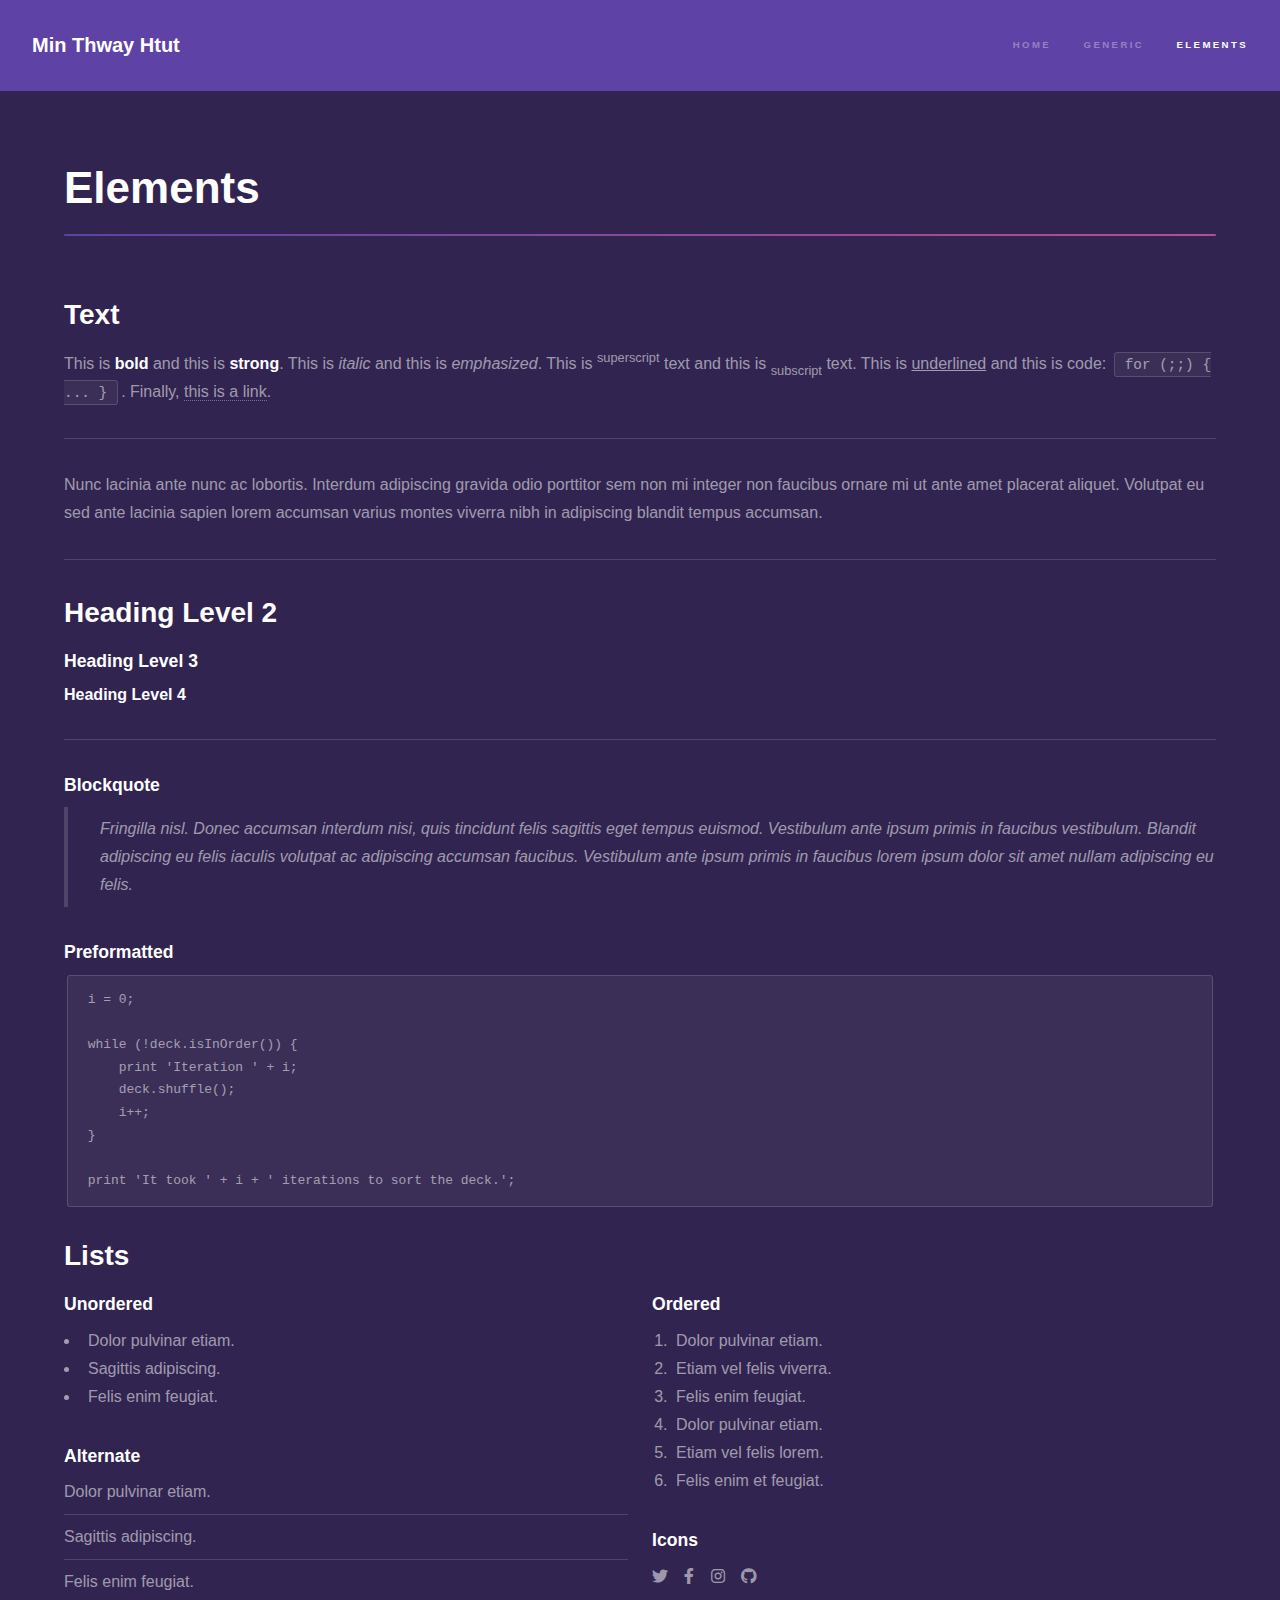
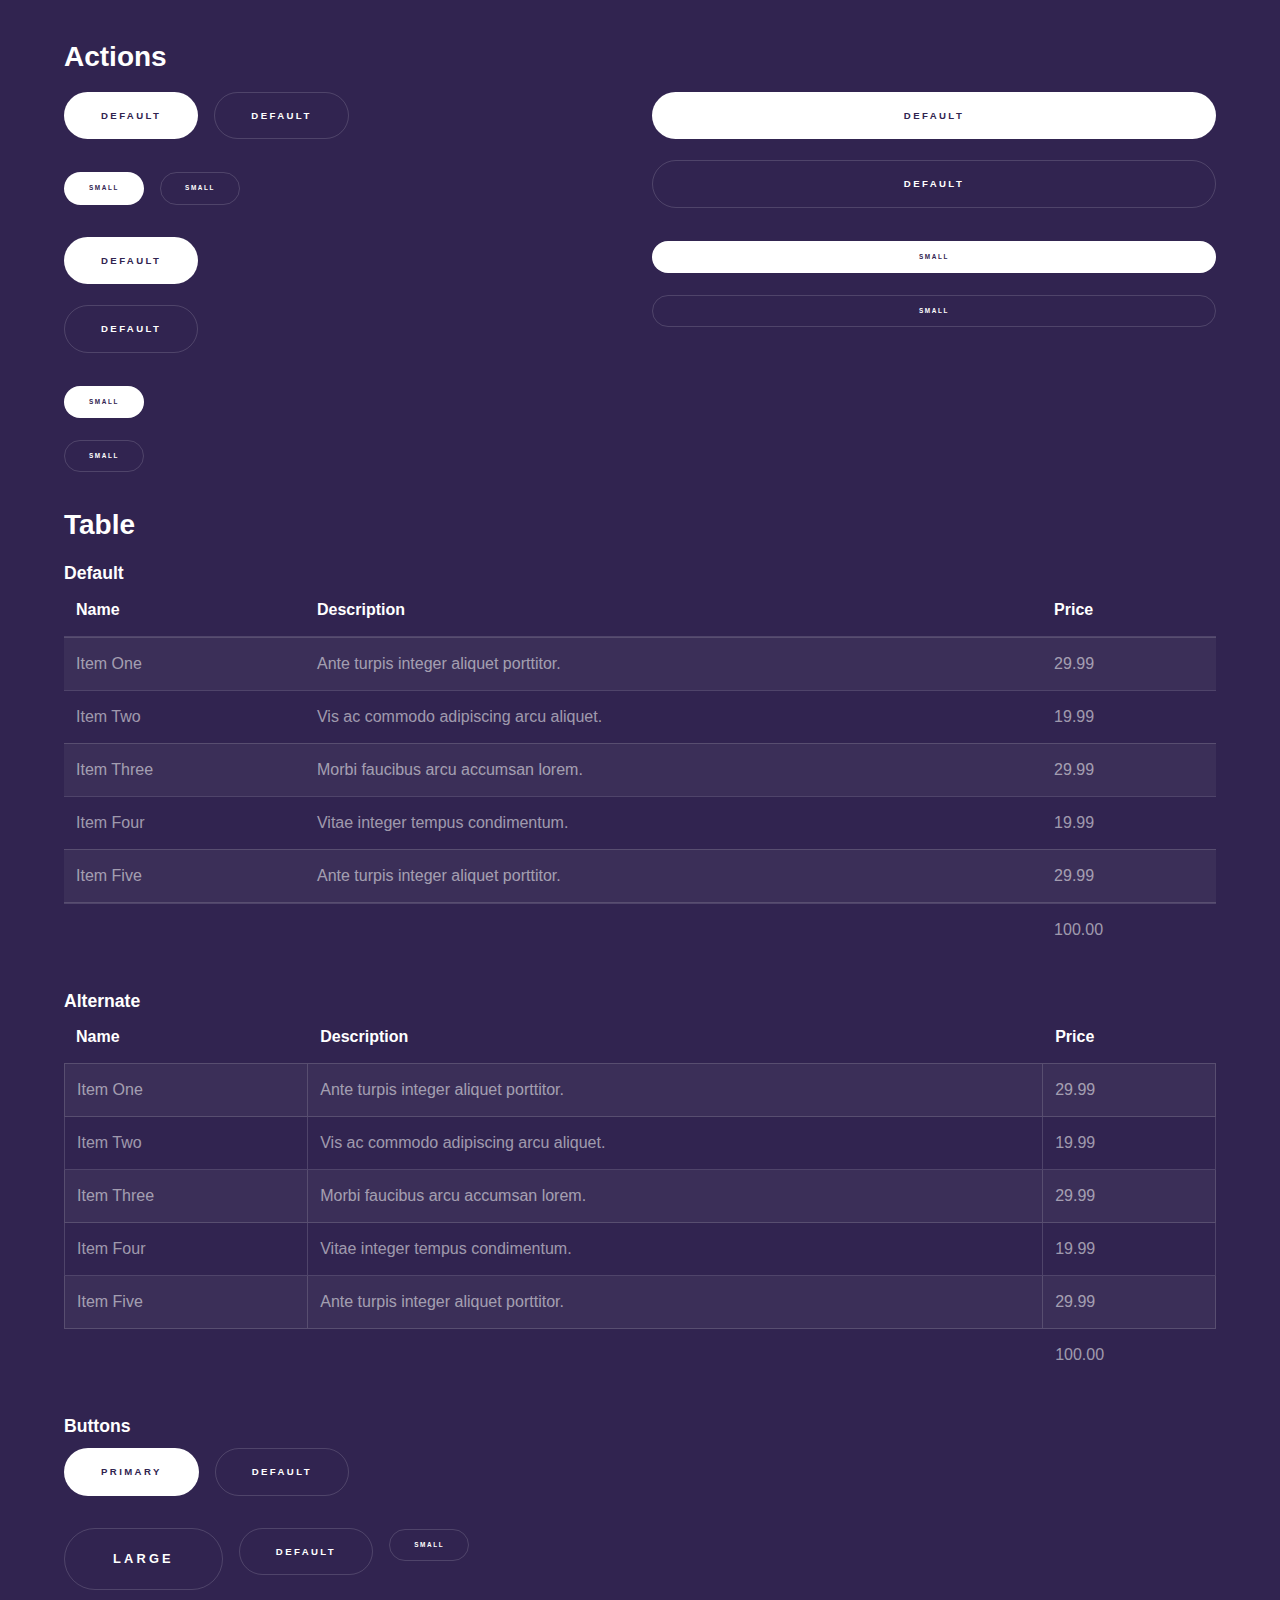
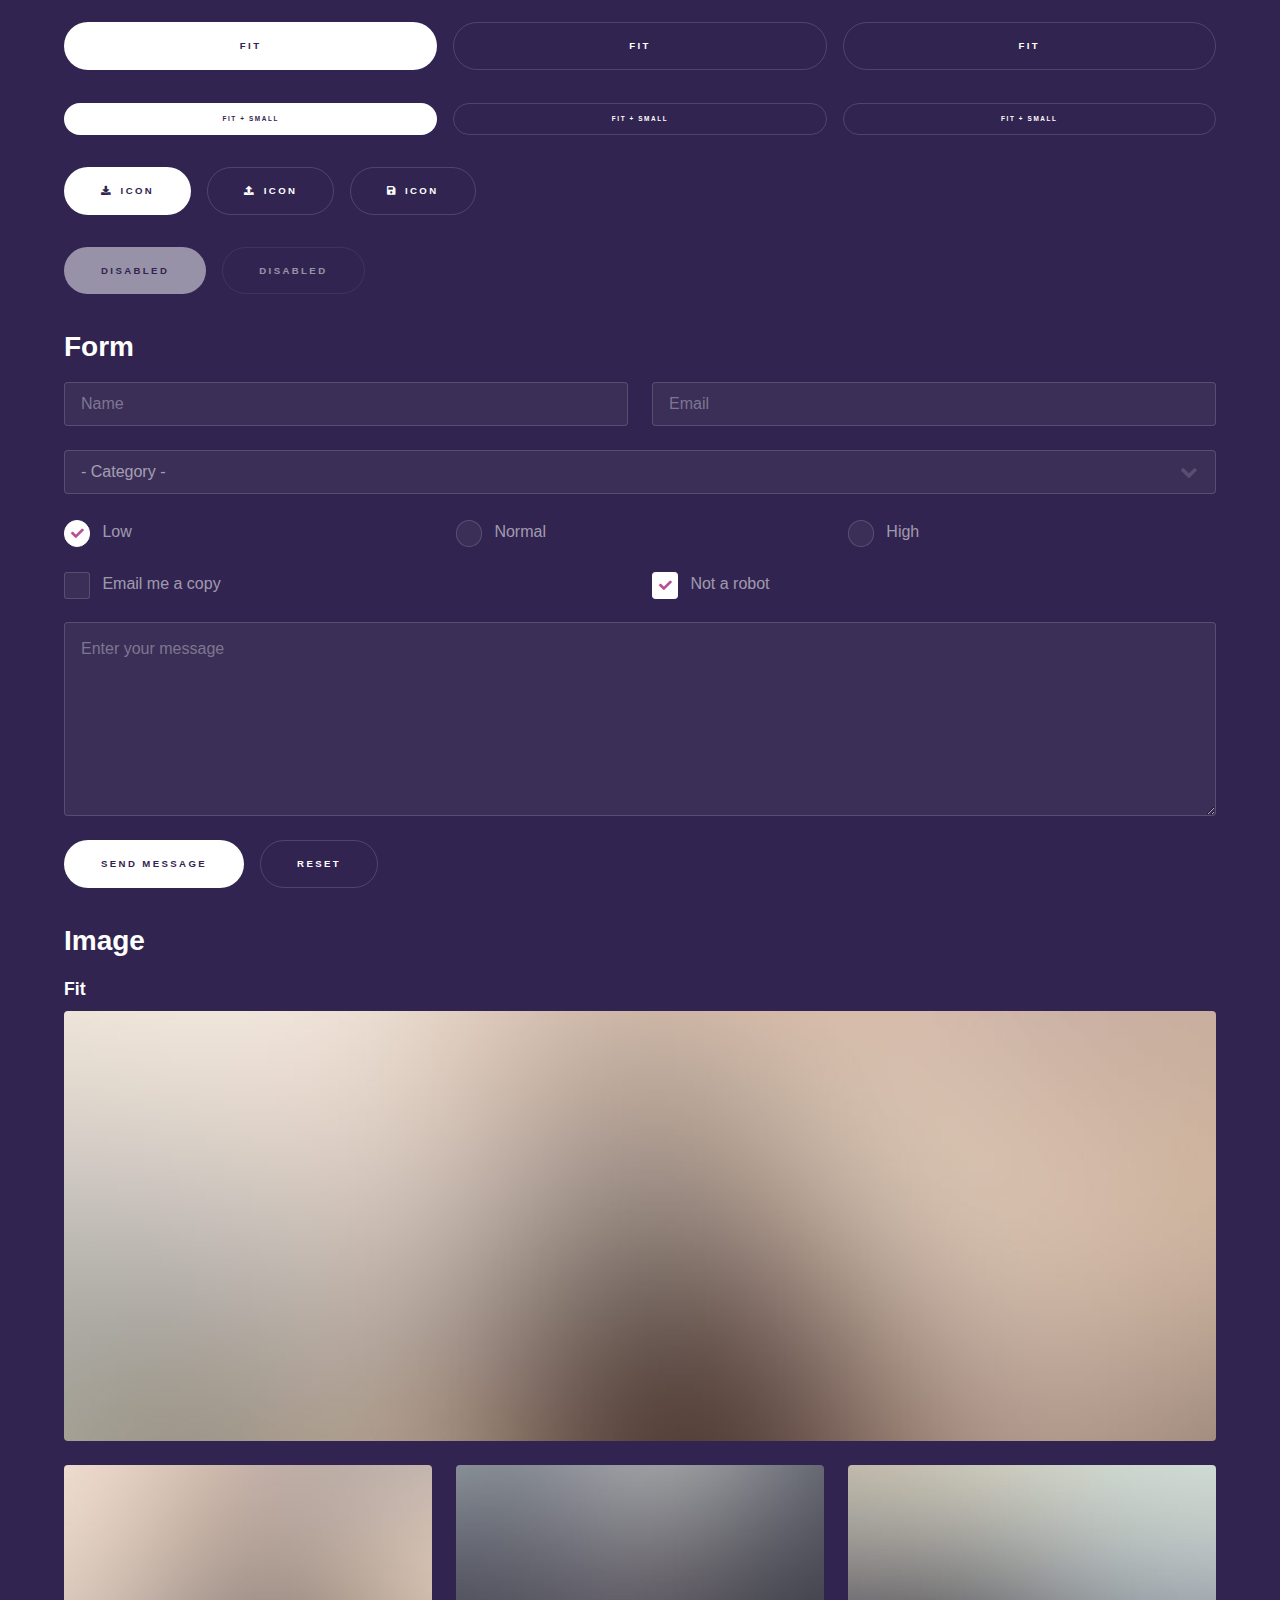
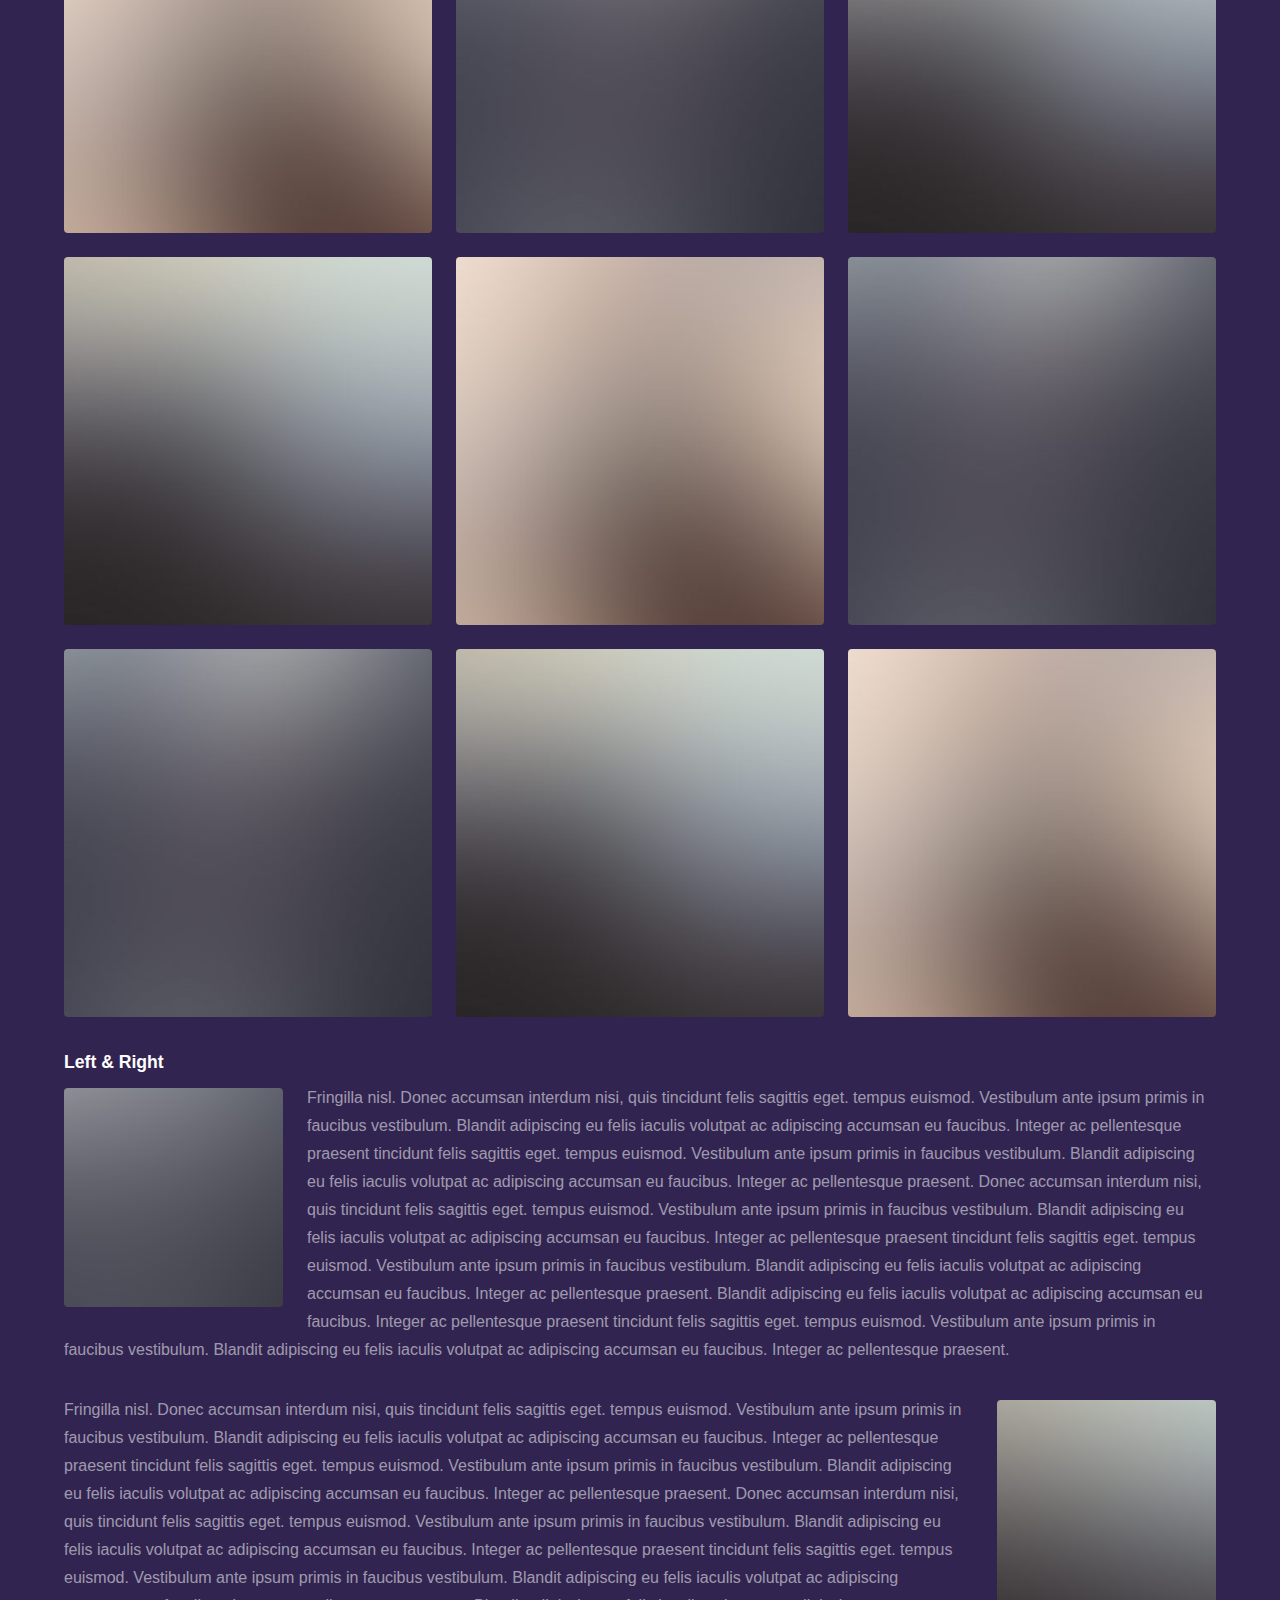
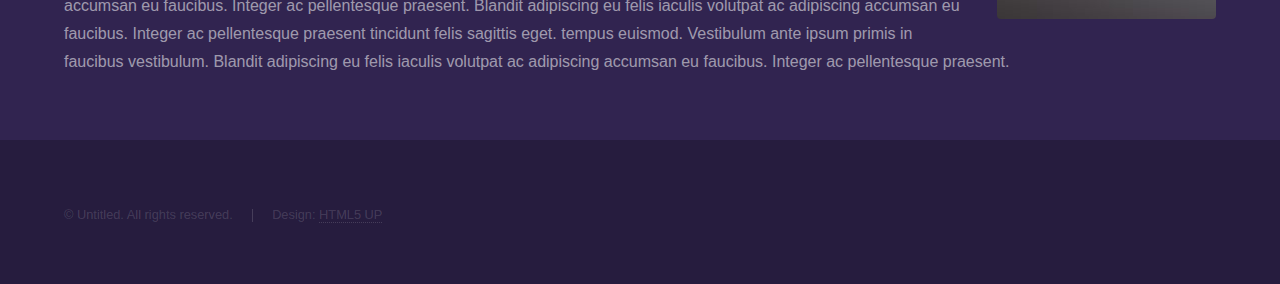
==== elements.html @ 4bce84bf "This is my first relase for my final project." ====
<!DOCTYPE HTML>
<!--
	Hyperspace by HTML5 UP
	html5up.net | @ajlkn
	Free for personal and commercial use under the CCA 3.0 license (html5up.net/license)
-->
<html>
	<head>
		<title>Elements - Hyperspace by HTML5 UP</title>
		<meta charset="utf-8" />
		<meta name="viewport" content="width=device-width, initial-scale=1, user-scalable=no" />
		<link rel="stylesheet" href="assets/css/main.css" />
		<noscript><link rel="stylesheet" href="assets/css/noscript.css" /></noscript>
	</head>
	<body class="is-preload">

		<!-- Header -->
			<header id="header">
				<a href="index.html" class="title">Min Thway Htut</a>
				<nav>
					<ul>
						<li><a href="index.html">Home</a></li>
						<li><a href="generic.html">Generic</a></li>
						<li><a href="elements.html"  class="active">Elements</a></li>
					</ul>
				</nav>
			</header>

		<!-- Wrapper -->
			<div id="wrapper">

				<!-- Main -->
					<section id="main" class="wrapper">
						<div class="inner">
							<h1 class="major">Elements</h1>

							<!-- Text -->
								<section>
									<h2>Text</h2>
									<p>This is <b>bold</b> and this is <strong>strong</strong>. This is <i>italic</i> and this is <em>emphasized</em>.
									This is <sup>superscript</sup> text and this is <sub>subscript</sub> text.
									This is <u>underlined</u> and this is code: <code>for (;;) { ... }</code>. Finally, <a href="#">this is a link</a>.</p>
									<hr />
									<p>Nunc lacinia ante nunc ac lobortis. Interdum adipiscing gravida odio porttitor sem non mi integer non faucibus ornare mi ut ante amet placerat aliquet. Volutpat eu sed ante lacinia sapien lorem accumsan varius montes viverra nibh in adipiscing blandit tempus accumsan.</p>
									<hr />
									<h2>Heading Level 2</h2>
									<h3>Heading Level 3</h3>
									<h4>Heading Level 4</h4>
									<hr />
									<h3>Blockquote</h3>
									<blockquote>Fringilla nisl. Donec accumsan interdum nisi, quis tincidunt felis sagittis eget tempus euismod. Vestibulum ante ipsum primis in faucibus vestibulum. Blandit adipiscing eu felis iaculis volutpat ac adipiscing accumsan faucibus. Vestibulum ante ipsum primis in faucibus lorem ipsum dolor sit amet nullam adipiscing eu felis.</blockquote>
									<h3>Preformatted</h3>
									<pre><code>i = 0;

while (!deck.isInOrder()) {
    print 'Iteration ' + i;
    deck.shuffle();
    i++;
}

print 'It took ' + i + ' iterations to sort the deck.';</code></pre>
								</section>

							<!-- Lists -->
								<section>
									<h2>Lists</h2>
									<div class="row">
										<div class="col-6 col-12-medium">
											<h3>Unordered</h3>
											<ul>
												<li>Dolor pulvinar etiam.</li>
												<li>Sagittis adipiscing.</li>
												<li>Felis enim feugiat.</li>
											</ul>
											<h3>Alternate</h3>
											<ul class="alt">
												<li>Dolor pulvinar etiam.</li>
												<li>Sagittis adipiscing.</li>
												<li>Felis enim feugiat.</li>
											</ul>
										</div>
										<div class="col-6 col-12-medium">
											<h3>Ordered</h3>
											<ol>
												<li>Dolor pulvinar etiam.</li>
												<li>Etiam vel felis viverra.</li>
												<li>Felis enim feugiat.</li>
												<li>Dolor pulvinar etiam.</li>
												<li>Etiam vel felis lorem.</li>
												<li>Felis enim et feugiat.</li>
											</ol>
											<h3>Icons</h3>
											<ul class="icons">
												<li><a href="#" class="icon brands fa-twitter"><span class="label">Twitter</span></a></li>
												<li><a href="#" class="icon brands fa-facebook-f"><span class="label">Facebook</span></a></li>
												<li><a href="#" class="icon brands fa-instagram"><span class="label">Instagram</span></a></li>
												<li><a href="#" class="icon brands fa-github"><span class="label">Github</span></a></li>
											</ul>
										</div>
									</div>
									<h2>Actions</h2>
									<div class="row">
										<div class="col-6 col-12-medium">
											<ul class="actions">
												<li><a href="#" class="button primary">Default</a></li>
												<li><a href="#" class="button">Default</a></li>
											</ul>
											<ul class="actions small">
												<li><a href="#" class="button primary small">Small</a></li>
												<li><a href="#" class="button small">Small</a></li>
											</ul>
											<ul class="actions stacked">
												<li><a href="#" class="button primary">Default</a></li>
												<li><a href="#" class="button">Default</a></li>
											</ul>
											<ul class="actions stacked">
												<li><a href="#" class="button primary small">Small</a></li>
												<li><a href="#" class="button small">Small</a></li>
											</ul>
										</div>
										<div class="col-6 col-12-medium">
											<ul class="actions stacked">
												<li><a href="#" class="button primary fit">Default</a></li>
												<li><a href="#" class="button fit">Default</a></li>
											</ul>
											<ul class="actions stacked">
												<li><a href="#" class="button primary small fit">Small</a></li>
												<li><a href="#" class="button small fit">Small</a></li>
											</ul>
										</div>
									</div>
								</section>

							<!-- Table -->
								<section>
									<h2>Table</h2>
									<h3>Default</h3>
									<div class="table-wrapper">
										<table>
											<thead>
												<tr>
													<th>Name</th>
													<th>Description</th>
													<th>Price</th>
												</tr>
											</thead>
											<tbody>
												<tr>
													<td>Item One</td>
													<td>Ante turpis integer aliquet porttitor.</td>
													<td>29.99</td>
												</tr>
												<tr>
													<td>Item Two</td>
													<td>Vis ac commodo adipiscing arcu aliquet.</td>
													<td>19.99</td>
												</tr>
												<tr>
													<td>Item Three</td>
													<td> Morbi faucibus arcu accumsan lorem.</td>
													<td>29.99</td>
												</tr>
												<tr>
													<td>Item Four</td>
													<td>Vitae integer tempus condimentum.</td>
													<td>19.99</td>
												</tr>
												<tr>
													<td>Item Five</td>
													<td>Ante turpis integer aliquet porttitor.</td>
													<td>29.99</td>
												</tr>
											</tbody>
											<tfoot>
												<tr>
													<td colspan="2"></td>
													<td>100.00</td>
												</tr>
											</tfoot>
										</table>
									</div>

									<h3>Alternate</h3>
									<div class="table-wrapper">
										<table class="alt">
											<thead>
												<tr>
													<th>Name</th>
													<th>Description</th>
													<th>Price</th>
												</tr>
											</thead>
											<tbody>
												<tr>
													<td>Item One</td>
													<td>Ante turpis integer aliquet porttitor.</td>
													<td>29.99</td>
												</tr>
												<tr>
													<td>Item Two</td>
													<td>Vis ac commodo adipiscing arcu aliquet.</td>
													<td>19.99</td>
												</tr>
												<tr>
													<td>Item Three</td>
													<td> Morbi faucibus arcu accumsan lorem.</td>
													<td>29.99</td>
												</tr>
												<tr>
													<td>Item Four</td>
													<td>Vitae integer tempus condimentum.</td>
													<td>19.99</td>
												</tr>
												<tr>
													<td>Item Five</td>
													<td>Ante turpis integer aliquet porttitor.</td>
													<td>29.99</td>
												</tr>
											</tbody>
											<tfoot>
												<tr>
													<td colspan="2"></td>
													<td>100.00</td>
												</tr>
											</tfoot>
										</table>
									</div>
								</section>

							<!-- Buttons -->
								<section>
									<h3>Buttons</h3>
									<ul class="actions">
										<li><a href="#" class="button primary">Primary</a></li>
										<li><a href="#" class="button">Default</a></li>
									</ul>
									<ul class="actions">
										<li><a href="#" class="button large">Large</a></li>
										<li><a href="#" class="button">Default</a></li>
										<li><a href="#" class="button small">Small</a></li>
									</ul>
									<ul class="actions fit">
										<li><a href="#" class="button primary fit">Fit</a></li>
										<li><a href="#" class="button fit">Fit</a></li>
										<li><a href="#" class="button fit">Fit</a></li>
									</ul>
									<ul class="actions fit small">
										<li><a href="#" class="button primary fit small">Fit + Small</a></li>
										<li><a href="#" class="button fit small">Fit + Small</a></li>
										<li><a href="#" class="button fit small">Fit + Small</a></li>
									</ul>
									<ul class="actions">
										<li><a href="#" class="button primary icon solid fa-download">Icon</a></li>
										<li><a href="#" class="button icon solid fa-upload">Icon</a></li>
										<li><a href="#" class="button icon solid fa-save">Icon</a></li>
									</ul>
									<ul class="actions">
										<li><span class="button primary disabled">Disabled</span></li>
										<li><span class="button disabled">Disabled</span></li>
									</ul>
								</section>

							<!-- Form -->
								<section>
									<h2>Form</h2>
									<form method="post" action="#">
										<div class="row gtr-uniform">
											<div class="col-6 col-12-xsmall">
												<input type="text" name="demo-name" id="demo-name" value="" placeholder="Name" />
											</div>
											<div class="col-6 col-12-xsmall">
												<input type="email" name="demo-email" id="demo-email" value="" placeholder="Email" />
											</div>
											<div class="col-12">
												<select name="demo-category" id="demo-category">
													<option value="">- Category -</option>
													<option value="1">Manufacturing</option>
													<option value="1">Shipping</option>
													<option value="1">Administration</option>
													<option value="1">Human Resources</option>
												</select>
											</div>
											<div class="col-4 col-12-small">
												<input type="radio" id="demo-priority-low" name="demo-priority" checked>
												<label for="demo-priority-low">Low</label>
											</div>
											<div class="col-4 col-12-small">
												<input type="radio" id="demo-priority-normal" name="demo-priority">
												<label for="demo-priority-normal">Normal</label>
											</div>
											<div class="col-4 col-12-small">
												<input type="radio" id="demo-priority-high" name="demo-priority">
												<label for="demo-priority-high">High</label>
											</div>
											<div class="col-6 col-12-small">
												<input type="checkbox" id="demo-copy" name="demo-copy">
												<label for="demo-copy">Email me a copy</label>
											</div>
											<div class="col-6 col-12-small">
												<input type="checkbox" id="demo-human" name="demo-human" checked>
												<label for="demo-human">Not a robot</label>
											</div>
											<div class="col-12">
												<textarea name="demo-message" id="demo-message" placeholder="Enter your message" rows="6"></textarea>
											</div>
											<div class="col-12">
												<ul class="actions">
													<li><input type="submit" value="Send Message" class="primary" /></li>
													<li><input type="reset" value="Reset" /></li>
												</ul>
											</div>
										</div>
									</form>
								</section>

							<!-- Image -->
								<section>
									<h2>Image</h2>
									<h3>Fit</h3>
									<div class="box alt">
										<div class="row gtr-uniform">
											<div class="col-12"><span class="image fit"><img src="images/pic04.jpg" alt="" /></span></div>
											<div class="col-4"><span class="image fit"><img src="images/pic01.jpg" alt="" /></span></div>
											<div class="col-4"><span class="image fit"><img src="images/pic02.jpg" alt="" /></span></div>
											<div class="col-4"><span class="image fit"><img src="images/pic03.jpg" alt="" /></span></div>
											<div class="col-4"><span class="image fit"><img src="images/pic03.jpg" alt="" /></span></div>
											<div class="col-4"><span class="image fit"><img src="images/pic01.jpg" alt="" /></span></div>
											<div class="col-4"><span class="image fit"><img src="images/pic02.jpg" alt="" /></span></div>
											<div class="col-4"><span class="image fit"><img src="images/pic02.jpg" alt="" /></span></div>
											<div class="col-4"><span class="image fit"><img src="images/pic03.jpg" alt="" /></span></div>
											<div class="col-4"><span class="image fit"><img src="images/pic01.jpg" alt="" /></span></div>
										</div>
									</div>
									<h3>Left &amp; Right</h3>
									<p><span class="image left"><img src="images/pic05.jpg" alt="" /></span>Fringilla nisl. Donec accumsan interdum nisi, quis tincidunt felis sagittis eget. tempus euismod. Vestibulum ante ipsum primis in faucibus vestibulum. Blandit adipiscing eu felis iaculis volutpat ac adipiscing accumsan eu faucibus. Integer ac pellentesque praesent tincidunt felis sagittis eget. tempus euismod. Vestibulum ante ipsum primis in faucibus vestibulum. Blandit adipiscing eu felis iaculis volutpat ac adipiscing accumsan eu faucibus. Integer ac pellentesque praesent. Donec accumsan interdum nisi, quis tincidunt felis sagittis eget. tempus euismod. Vestibulum ante ipsum primis in faucibus vestibulum. Blandit adipiscing eu felis iaculis volutpat ac adipiscing accumsan eu faucibus. Integer ac pellentesque praesent tincidunt felis sagittis eget. tempus euismod. Vestibulum ante ipsum primis in faucibus vestibulum. Blandit adipiscing eu felis iaculis volutpat ac adipiscing accumsan eu faucibus. Integer ac pellentesque praesent. Blandit adipiscing eu felis iaculis volutpat ac adipiscing accumsan eu faucibus. Integer ac pellentesque praesent tincidunt felis sagittis eget. tempus euismod. Vestibulum ante ipsum primis in faucibus vestibulum. Blandit adipiscing eu felis iaculis volutpat ac adipiscing accumsan eu faucibus. Integer ac pellentesque praesent.</p>
									<p><span class="image right"><img src="images/pic06.jpg" alt="" /></span>Fringilla nisl. Donec accumsan interdum nisi, quis tincidunt felis sagittis eget. tempus euismod. Vestibulum ante ipsum primis in faucibus vestibulum. Blandit adipiscing eu felis iaculis volutpat ac adipiscing accumsan eu faucibus. Integer ac pellentesque praesent tincidunt felis sagittis eget. tempus euismod. Vestibulum ante ipsum primis in faucibus vestibulum. Blandit adipiscing eu felis iaculis volutpat ac adipiscing accumsan eu faucibus. Integer ac pellentesque praesent. Donec accumsan interdum nisi, quis tincidunt felis sagittis eget. tempus euismod. Vestibulum ante ipsum primis in faucibus vestibulum. Blandit adipiscing eu felis iaculis volutpat ac adipiscing accumsan eu faucibus. Integer ac pellentesque praesent tincidunt felis sagittis eget. tempus euismod. Vestibulum ante ipsum primis in faucibus vestibulum. Blandit adipiscing eu felis iaculis volutpat ac adipiscing accumsan eu faucibus. Integer ac pellentesque praesent. Blandit adipiscing eu felis iaculis volutpat ac adipiscing accumsan eu faucibus. Integer ac pellentesque praesent tincidunt felis sagittis eget. tempus euismod. Vestibulum ante ipsum primis in faucibus vestibulum. Blandit adipiscing eu felis iaculis volutpat ac adipiscing accumsan eu faucibus. Integer ac pellentesque praesent.</p>
								</section>

						</div>
					</section>

			</div>

		<!-- Footer -->
			<footer id="footer" class="wrapper alt">
				<div class="inner">
					<ul class="menu">
						<li>&copy; Untitled. All rights reserved.</li><li>Design: <a href="http://html5up.net">HTML5 UP</a></li>
					</ul>
				</div>
			</footer>

		<!-- Scripts -->
			<script src="assets/js/jquery.min.js"></script>
			<script src="assets/js/jquery.scrollex.min.js"></script>
			<script src="assets/js/jquery.scrolly.min.js"></script>
			<script src="assets/js/browser.min.js"></script>
			<script src="assets/js/breakpoints.min.js"></script>
			<script src="assets/js/util.js"></script>
			<script src="assets/js/main.js"></script>

	</body>
</html>
---- assets/css/main.css ----
@import url(fontawesome-all.min.css);

/*
	Hyperspace by HTML5 UP
	html5up.net | @ajlkn
	Free for personal and commercial use under the CCA 3.0 license (html5up.net/license)
*/

html, body, div, span, applet, object,
iframe, h1, h2, h3, h4, h5, h6, p, blockquote,
pre, a, abbr, acronym, address, big, cite,
code, del, dfn, em, img, ins, kbd, q, s, samp,
small, strike, strong, sub, sup, tt, var, b,
u, i, center, dl, dt, dd, ol, ul, li, fieldset,
form, label, legend, table, caption, tbody,
tfoot, thead, tr, th, td, article, aside,
canvas, details, embed, figure, figcaption,
footer, header, hgroup, menu, nav, output, ruby,
section, summary, time, mark, audio, video {
	margin: 0;
	padding: 0;
	border: 0;
	font-size: 100%;
	font: inherit;
	vertical-align: baseline;}

article, aside, details, figcaption, figure,
footer, header, hgroup, menu, nav, section {
	display: block;}

body {
	line-height: 1;
}

ol, ul {
	list-style: none;
}

blockquote, q {
	quotes: none;
}

	blockquote:before, blockquote:after, q:before, q:after {
		content: '';
		content: none;
	}

table {
	border-collapse: collapse;
	border-spacing: 0;
}

body {
	-webkit-text-size-adjust: none;
}

mark {
	background-color: transparent;
	color: inherit;
}

input::-moz-focus-inner {
	border: 0;
	padding: 0;
}

input, select, textarea {
	-moz-appearance: none;
	-webkit-appearance: none;
	-ms-appearance: none;
	appearance: none;
}

/* Basic */

	@-ms-viewport {
		width: device-width;
	}

	body {
		-ms-overflow-style: scrollbar;
	}

	@media screen and (max-width: 480px) {

		html, body {
			min-width: 320px;
		}

	}

	html {
		box-sizing: border-box;
	}

	*, *:before, *:after {
		box-sizing: inherit;
	}

	body {
		background: #312450;
	}

		body.is-preload *, body.is-preload *:before, body.is-preload *:after {
			-moz-animation: none !important;
			-webkit-animation: none !important;
			-ms-animation: none !important;
			animation: none !important;
			-moz-transition: none !important;
			-webkit-transition: none !important;
			-ms-transition: none !important;
			transition: none !important;
		}

/* Type */

	body, input, select, textarea {
		color: rgba(255, 255, 255, 0.55);
		font-family: Arial, Helvetica, sans-serif;
		font-size: 16.5pt;
		font-weight: normal;
		line-height: 1.75;
	}

		@media screen and (max-width: 1680px) {

			body, input, select, textarea {
				font-size: 13pt;
			}

		}

		@media screen and (max-width: 1280px) {

			body, input, select, textarea {
				font-size: 12pt;
			}

		}

		@media screen and (max-width: 360px) {

			body, input, select, textarea {
				font-size: 11pt;
			}

		}

	a {
		-moz-transition: color 0.2s ease, border-bottom-color 0.2s ease;
		-webkit-transition: color 0.2s ease, border-bottom-color 0.2s ease;
		-ms-transition: color 0.2s ease, border-bottom-color 0.2s ease;
		transition: color 0.2s ease, border-bottom-color 0.2s ease;
		border-bottom: dotted 1px rgba(255, 255, 255, 0.35);
		color: inherit;
		text-decoration: none;
	}

		a:hover {
			border-bottom-color: transparent;
			color: #ffffff;
		}

	strong, b {
		color: #ffffff;
		font-weight: bold;
	}

	em, i {
		font-style: italic;
	}

	p {
		margin: 0 0 2em 0;
	}

	h1, h2, h3, h4, h5, h6 {
		color: #ffffff;
		font-weight: bold;
		line-height: 1.5;
		margin: 0 0 0.5em 0;
	}

		h1 a, h2 a, h3 a, h4 a, h5 a, h6 a {
			color: inherit;
			text-decoration: none;
		}

	h1 {
		font-size: 2.75em;
	}

		h1.major {
			margin: 0 0 1.3em 0;
			position: relative;
			padding-bottom: 0.35em;
		}

			h1.major:after {
				background-image: -moz-linear-gradient(to right, #5e42a6, #b74e91);
				background-image: -webkit-linear-gradient(to right, #5e42a6, #b74e91);
				background-image: -ms-linear-gradient(to right, #5e42a6, #b74e91);
				background-image: linear-gradient(to right, #5e42a6, #b74e91);
				-moz-transition: max-width 0.2s ease;
				-webkit-transition: max-width 0.2s ease;
				-ms-transition: max-width 0.2s ease;
				transition: max-width 0.2s ease;
				border-radius: 0.2em;
				bottom: 0;
				content: '';
				height: 0.05em;
				position: absolute;
				right: 0;
				width: 100%;
			}

	h2 {
		font-size: 1.75em;
	}

	h3 {
		font-size: 1.1em;
	}

	h4 {
		font-size: 1em;
	}

	h5 {
		font-size: 0.8em;
	}

	h6 {
		font-size: 0.6em;
	}

	@media screen and (max-width: 736px) {

		h1 {
			font-size: 2em;
		}

		h2 {
			font-size: 1.25em;
		}

		h3 {
			font-size: 1em;
		}

		h4 {
			font-size: 0.8em;
		}

		h5 {
			font-size: 0.6em;
		}

		h6 {
			font-size: 0.6em;
		}

	}

	sub {
		font-size: 0.8em;
		position: relative;
		top: 0.5em;
	}

	sup {
		font-size: 0.8em;
		position: relative;
		top: -0.5em;
	}

	blockquote {
		border-left: solid 4px rgba(255, 255, 255, 0.15);
		font-style: italic;
		margin: 0 0 2em 0;
		padding: 0.5em 0 0.5em 2em;
	}

	code {
		background: rgba(255, 255, 255, 0.05);
		border-radius: 0.25em;
		border: solid 1px rgba(255, 255, 255, 0.15);
		font-family: "Courier New", monospace;
		font-size: 0.9em;
		margin: 0 0.25em;
		padding: 0.25em 0.65em;
	}

	pre {
		-webkit-overflow-scrolling: touch;
		font-family: "Courier New", monospace;
		font-size: 0.9em;
		margin: 0 0 2em 0;
	}

		pre code {
			display: block;
			line-height: 1.75em;
			padding: 1em 1.5em;
			overflow-x: auto;
		}

	hr {
		border: 0;
		border-bottom: solid 1px rgba(255, 255, 255, 0.15);
		margin: 2em 0;
	}

		hr.major {
			margin: 3em 0;
		}

	.align-left {
		text-align: left;
	}

	.align-center {
		text-align: center;
	}

	.align-right {
		text-align: right;
	}

/* Row */

	.row {
		display: flex;
		flex-wrap: wrap;
		box-sizing: border-box;
		align-items: stretch;
	}

		.row > * {
			box-sizing: border-box;
		}

		.row.gtr-uniform > * > :last-child {
			margin-bottom: 0;
		}

		.row.aln-left {
			justify-content: flex-start;
		}

		.row.aln-center {
			justify-content: center;
		}

		.row.aln-right {
			justify-content: flex-end;
		}

		.row.aln-top {
			align-items: flex-start;
		}

		.row.aln-middle {
			align-items: center;
		}

		.row.aln-bottom {
			align-items: flex-end;
		}

		.row > .imp {
			order: -1;
		}

		.row > .col-1 {
			width: 8.33333%;
		}

		.row > .off-1 {
			margin-left: 8.33333%;
		}

		.row > .col-2 {
			width: 16.66667%;
		}

		.row > .off-2 {
			margin-left: 16.66667%;
		}

		.row > .col-3 {
			width: 25%;
		}

		.row > .off-3 {
			margin-left: 25%;
		}

		.row > .col-4 {
			width: 33.33333%;
		}

		.row > .off-4 {
			margin-left: 33.33333%;
		}

		.row > .col-5 {
			width: 41.66667%;
		}

		.row > .off-5 {
			margin-left: 41.66667%;
		}

		.row > .col-6 {
			width: 50%;
		}

		.row > .off-6 {
			margin-left: 50%;
		}

		.row > .col-7 {
			width: 58.33333%;
		}

		.row > .off-7 {
			margin-left: 58.33333%;
		}

		.row > .col-8 {
			width: 66.66667%;
		}

		.row > .off-8 {
			margin-left: 66.66667%;
		}

		.row > .col-9 {
			width: 75%;
		}

		.row > .off-9 {
			margin-left: 75%;
		}

		.row > .col-10 {
			width: 83.33333%;
		}

		.row > .off-10 {
			margin-left: 83.33333%;
		}

		.row > .col-11 {
			width: 91.66667%;
		}

		.row > .off-11 {
			margin-left: 91.66667%;
		}

		.row > .col-12 {
			width: 100%;
		}

		.row > .off-12 {
			margin-left: 100%;
		}

		.row.gtr-0 {
			margin-top: 0;
			margin-left: 0em;
		}

			.row.gtr-0 > * {
				padding: 0 0 0 0em;
			}

			.row.gtr-0.gtr-uniform {
				margin-top: 0em;
			}

				.row.gtr-0.gtr-uniform > * {
					padding-top: 0em;
				}

		.row.gtr-25 {
			margin-top: 0;
			margin-left: -0.375em;
		}

			.row.gtr-25 > * {
				padding: 0 0 0 0.375em;
			}

			.row.gtr-25.gtr-uniform {
				margin-top: -0.375em;
			}

				.row.gtr-25.gtr-uniform > * {
					padding-top: 0.375em;
				}

		.row.gtr-50 {
			margin-top: 0;
			margin-left: -0.75em;
		}

			.row.gtr-50 > * {
				padding: 0 0 0 0.75em;
			}

			.row.gtr-50.gtr-uniform {
				margin-top: -0.75em;
			}

				.row.gtr-50.gtr-uniform > * {
					padding-top: 0.75em;
				}

		.row {
			margin-top: 0;
			margin-left: -1.5em;
		}

			.row > * {
				padding: 0 0 0 1.5em;
			}

			.row.gtr-uniform {
				margin-top: -1.5em;
			}

				.row.gtr-uniform > * {
					padding-top: 1.5em;
				}

		.row.gtr-150 {
			margin-top: 0;
			margin-left: -2.25em;
		}

			.row.gtr-150 > * {
				padding: 0 0 0 2.25em;
			}

			.row.gtr-150.gtr-uniform {
				margin-top: -2.25em;
			}

				.row.gtr-150.gtr-uniform > * {
					padding-top: 2.25em;
				}

		.row.gtr-200 {
			margin-top: 0;
			margin-left: -3em;
		}

			.row.gtr-200 > * {
				padding: 0 0 0 3em;
			}

			.row.gtr-200.gtr-uniform {
				margin-top: -3em;
			}

				.row.gtr-200.gtr-uniform > * {
					padding-top: 3em;
				}

		@media screen and (max-width: 1680px) {

			.row {
				display: flex;
				flex-wrap: wrap;
				box-sizing: border-box;
				align-items: stretch;
			}

				.row > * {
					box-sizing: border-box;
				}

				.row.gtr-uniform > * > :last-child {
					margin-bottom: 0;
				}

				.row.aln-left {
					justify-content: flex-start;
				}

				.row.aln-center {
					justify-content: center;
				}

				.row.aln-right {
					justify-content: flex-end;
				}

				.row.aln-top {
					align-items: flex-start;
				}

				.row.aln-middle {
					align-items: center;
				}

				.row.aln-bottom {
					align-items: flex-end;
				}

				.row > .imp-xlarge {
					order: -1;
				}

				.row > .col-1-xlarge {
					width: 8.33333%;
				}

				.row > .off-1-xlarge {
					margin-left: 8.33333%;
				}

				.row > .col-2-xlarge {
					width: 16.66667%;
				}

				.row > .off-2-xlarge {
					margin-left: 16.66667%;
				}

				.row > .col-3-xlarge {
					width: 25%;
				}

				.row > .off-3-xlarge {
					margin-left: 25%;
				}

				.row > .col-4-xlarge {
					width: 33.33333%;
				}

				.row > .off-4-xlarge {
					margin-left: 33.33333%;
				}

				.row > .col-5-xlarge {
					width: 41.66667%;
				}

				.row > .off-5-xlarge {
					margin-left: 41.66667%;
				}

				.row > .col-6-xlarge {
					width: 50%;
				}

				.row > .off-6-xlarge {
					margin-left: 50%;
				}

				.row > .col-7-xlarge {
					width: 58.33333%;
				}

				.row > .off-7-xlarge {
					margin-left: 58.33333%;
				}

				.row > .col-8-xlarge {
					width: 66.66667%;
				}

				.row > .off-8-xlarge {
					margin-left: 66.66667%;
				}

				.row > .col-9-xlarge {
					width: 75%;
				}

				.row > .off-9-xlarge {
					margin-left: 75%;
				}

				.row > .col-10-xlarge {
					width: 83.33333%;
				}

				.row > .off-10-xlarge {
					margin-left: 83.33333%;
				}

				.row > .col-11-xlarge {
					width: 91.66667%;
				}

				.row > .off-11-xlarge {
					margin-left: 91.66667%;
				}

				.row > .col-12-xlarge {
					width: 100%;
				}

				.row > .off-12-xlarge {
					margin-left: 100%;
				}

				.row.gtr-0 {
					margin-top: 0;
					margin-left: 0em;
				}

					.row.gtr-0 > * {
						padding: 0 0 0 0em;
					}

					.row.gtr-0.gtr-uniform {
						margin-top: 0em;
					}

						.row.gtr-0.gtr-uniform > * {
							padding-top: 0em;
						}

				.row.gtr-25 {
					margin-top: 0;
					margin-left: -0.375em;
				}

					.row.gtr-25 > * {
						padding: 0 0 0 0.375em;
					}

					.row.gtr-25.gtr-uniform {
						margin-top: -0.375em;
					}

						.row.gtr-25.gtr-uniform > * {
							padding-top: 0.375em;
						}

				.row.gtr-50 {
					margin-top: 0;
					margin-left: -0.75em;
				}

					.row.gtr-50 > * {
						padding: 0 0 0 0.75em;
					}

					.row.gtr-50.gtr-uniform {
						margin-top: -0.75em;
					}

						.row.gtr-50.gtr-uniform > * {
							padding-top: 0.75em;
						}

				.row {
					margin-top: 0;
					margin-left: -1.5em;
				}

					.row > * {
						padding: 0 0 0 1.5em;
					}

					.row.gtr-uniform {
						margin-top: -1.5em;
					}

						.row.gtr-uniform > * {
							padding-top: 1.5em;
						}

				.row.gtr-150 {
					margin-top: 0;
					margin-left: -2.25em;
				}

					.row.gtr-150 > * {
						padding: 0 0 0 2.25em;
					}

					.row.gtr-150.gtr-uniform {
						margin-top: -2.25em;
					}

						.row.gtr-150.gtr-uniform > * {
							padding-top: 2.25em;
						}

				.row.gtr-200 {
					margin-top: 0;
					margin-left: -3em;
				}

					.row.gtr-200 > * {
						padding: 0 0 0 3em;
					}

					.row.gtr-200.gtr-uniform {
						margin-top: -3em;
					}

						.row.gtr-200.gtr-uniform > * {
							padding-top: 3em;
						}

		}

		@media screen and (max-width: 1280px) {

			.row {
				display: flex;
				flex-wrap: wrap;
				box-sizing: border-box;
				align-items: stretch;
			}

				.row > * {
					box-sizing: border-box;
				}

				.row.gtr-uniform > * > :last-child {
					margin-bottom: 0;
				}

				.row.aln-left {
					justify-content: flex-start;
				}

				.row.aln-center {
					justify-content: center;
				}

				.row.aln-right {
					justify-content: flex-end;
				}

				.row.aln-top {
					align-items: flex-start;
				}

				.row.aln-middle {
					align-items: center;
				}

				.row.aln-bottom {
					align-items: flex-end;
				}

				.row > .imp-large {
					order: -1;
				}

				.row > .col-1-large {
					width: 8.33333%;
				}

				.row > .off-1-large {
					margin-left: 8.33333%;
				}

				.row > .col-2-large {
					width: 16.66667%;
				}

				.row > .off-2-large {
					margin-left: 16.66667%;
				}

				.row > .col-3-large {
					width: 25%;
				}

				.row > .off-3-large {
					margin-left: 25%;
				}

				.row > .col-4-large {
					width: 33.33333%;
				}

				.row > .off-4-large {
					margin-left: 33.33333%;
				}

				.row > .col-5-large {
					width: 41.66667%;
				}

				.row > .off-5-large {
					margin-left: 41.66667%;
				}

				.row > .col-6-large {
					width: 50%;
				}

				.row > .off-6-large {
					margin-left: 50%;
				}

				.row > .col-7-large {
					width: 58.33333%;
				}

				.row > .off-7-large {
					margin-left: 58.33333%;
				}

				.row > .col-8-large {
					width: 66.66667%;
				}

				.row > .off-8-large {
					margin-left: 66.66667%;
				}

				.row > .col-9-large {
					width: 75%;
				}

				.row > .off-9-large {
					margin-left: 75%;
				}

				.row > .col-10-large {
					width: 83.33333%;
				}

				.row > .off-10-large {
					margin-left: 83.33333%;
				}

				.row > .col-11-large {
					width: 91.66667%;
				}

				.row > .off-11-large {
					margin-left: 91.66667%;
				}

				.row > .col-12-large {
					width: 100%;
				}

				.row > .off-12-large {
					margin-left: 100%;
				}

				.row.gtr-0 {
					margin-top: 0;
					margin-left: 0em;
				}

					.row.gtr-0 > * {
						padding: 0 0 0 0em;
					}

					.row.gtr-0.gtr-uniform {
						margin-top: 0em;
					}

						.row.gtr-0.gtr-uniform > * {
							padding-top: 0em;
						}

				.row.gtr-25 {
					margin-top: 0;
					margin-left: -0.375em;
				}

					.row.gtr-25 > * {
						padding: 0 0 0 0.375em;
					}

					.row.gtr-25.gtr-uniform {
						margin-top: -0.375em;
					}

						.row.gtr-25.gtr-uniform > * {
							padding-top: 0.375em;
						}

				.row.gtr-50 {
					margin-top: 0;
					margin-left: -0.75em;
				}

					.row.gtr-50 > * {
						padding: 0 0 0 0.75em;
					}

					.row.gtr-50.gtr-uniform {
						margin-top: -0.75em;
					}

						.row.gtr-50.gtr-uniform > * {
							padding-top: 0.75em;
						}

				.row {
					margin-top: 0;
					margin-left: -1.5em;
				}

					.row > * {
						padding: 0 0 0 1.5em;
					}

					.row.gtr-uniform {
						margin-top: -1.5em;
					}

						.row.gtr-uniform > * {
							padding-top: 1.5em;
						}

				.row.gtr-150 {
					margin-top: 0;
					margin-left: -2.25em;
				}

					.row.gtr-150 > * {
						padding: 0 0 0 2.25em;
					}

					.row.gtr-150.gtr-uniform {
						margin-top: -2.25em;
					}

						.row.gtr-150.gtr-uniform > * {
							padding-top: 2.25em;
						}

				.row.gtr-200 {
					margin-top: 0;
					margin-left: -3em;
				}

					.row.gtr-200 > * {
						padding: 0 0 0 3em;
					}

					.row.gtr-200.gtr-uniform {
						margin-top: -3em;
					}

						.row.gtr-200.gtr-uniform > * {
							padding-top: 3em;
						}

		}

		@media screen and (max-width: 980px) {

			.row {
				display: flex;
				flex-wrap: wrap;
				box-sizing: border-box;
				align-items: stretch;
			}

				.row > * {
					box-sizing: border-box;
				}

				.row.gtr-uniform > * > :last-child {
					margin-bottom: 0;
				}

				.row.aln-left {
					justify-content: flex-start;
				}

				.row.aln-center {
					justify-content: center;
				}

				.row.aln-right {
					justify-content: flex-end;
				}

				.row.aln-top {
					align-items: flex-start;
				}

				.row.aln-middle {
					align-items: center;
				}

				.row.aln-bottom {
					align-items: flex-end;
				}

				.row > .imp-medium {
					order: -1;
				}

				.row > .col-1-medium {
					width: 8.33333%;
				}

				.row > .off-1-medium {
					margin-left: 8.33333%;
				}

				.row > .col-2-medium {
					width: 16.66667%;
				}

				.row > .off-2-medium {
					margin-left: 16.66667%;
				}

				.row > .col-3-medium {
					width: 25%;
				}

				.row > .off-3-medium {
					margin-left: 25%;
				}

				.row > .col-4-medium {
					width: 33.33333%;
				}

				.row > .off-4-medium {
					margin-left: 33.33333%;
				}

				.row > .col-5-medium {
					width: 41.66667%;
				}

				.row > .off-5-medium {
					margin-left: 41.66667%;
				}

				.row > .col-6-medium {
					width: 50%;
				}

				.row > .off-6-medium {
					margin-left: 50%;
				}

				.row > .col-7-medium {
					width: 58.33333%;
				}

				.row > .off-7-medium {
					margin-left: 58.33333%;
				}

				.row > .col-8-medium {
					width: 66.66667%;
				}

				.row > .off-8-medium {
					margin-left: 66.66667%;
				}

				.row > .col-9-medium {
					width: 75%;
				}

				.row > .off-9-medium {
					margin-left: 75%;
				}

				.row > .col-10-medium {
					width: 83.33333%;
				}

				.row > .off-10-medium {
					margin-left: 83.33333%;
				}

				.row > .col-11-medium {
					width: 91.66667%;
				}

				.row > .off-11-medium {
					margin-left: 91.66667%;
				}

				.row > .col-12-medium {
					width: 100%;
				}

				.row > .off-12-medium {
					margin-left: 100%;
				}

				.row.gtr-0 {
					margin-top: 0;
					margin-left: 0em;
				}

					.row.gtr-0 > * {
						padding: 0 0 0 0em;
					}

					.row.gtr-0.gtr-uniform {
						margin-top: 0em;
					}

						.row.gtr-0.gtr-uniform > * {
							padding-top: 0em;
						}

				.row.gtr-25 {
					margin-top: 0;
					margin-left: -0.375em;
				}

					.row.gtr-25 > * {
						padding: 0 0 0 0.375em;
					}

					.row.gtr-25.gtr-uniform {
						margin-top: -0.375em;
					}

						.row.gtr-25.gtr-uniform > * {
							padding-top: 0.375em;
						}

				.row.gtr-50 {
					margin-top: 0;
					margin-left: -0.75em;
				}

					.row.gtr-50 > * {
						padding: 0 0 0 0.75em;
					}

					.row.gtr-50.gtr-uniform {
						margin-top: -0.75em;
					}

						.row.gtr-50.gtr-uniform > * {
							padding-top: 0.75em;
						}

				.row {
					margin-top: 0;
					margin-left: -1.5em;
				}

					.row > * {
						padding: 0 0 0 1.5em;
					}

					.row.gtr-uniform {
						margin-top: -1.5em;
					}

						.row.gtr-uniform > * {
							padding-top: 1.5em;
						}

				.row.gtr-150 {
					margin-top: 0;
					margin-left: -2.25em;
				}

					.row.gtr-150 > * {
						padding: 0 0 0 2.25em;
					}

					.row.gtr-150.gtr-uniform {
						margin-top: -2.25em;
					}

						.row.gtr-150.gtr-uniform > * {
							padding-top: 2.25em;
						}

				.row.gtr-200 {
					margin-top: 0;
					margin-left: -3em;
				}

					.row.gtr-200 > * {
						padding: 0 0 0 3em;
					}

					.row.gtr-200.gtr-uniform {
						margin-top: -3em;
					}

						.row.gtr-200.gtr-uniform > * {
							padding-top: 3em;
						}

		}

		@media screen and (max-width: 736px) {

			.row {
				display: flex;
				flex-wrap: wrap;
				box-sizing: border-box;
				align-items: stretch;
			}

				.row > * {
					box-sizing: border-box;
				}

				.row.gtr-uniform > * > :last-child {
					margin-bottom: 0;
				}

				.row.aln-left {
					justify-content: flex-start;
				}

				.row.aln-center {
					justify-content: center;
				}

				.row.aln-right {
					justify-content: flex-end;
				}

				.row.aln-top {
					align-items: flex-start;
				}

				.row.aln-middle {
					align-items: center;
				}

				.row.aln-bottom {
					align-items: flex-end;
				}

				.row > .imp-small {
					order: -1;
				}

				.row > .col-1-small {
					width: 8.33333%;
				}

				.row > .off-1-small {
					margin-left: 8.33333%;
				}

				.row > .col-2-small {
					width: 16.66667%;
				}

				.row > .off-2-small {
					margin-left: 16.66667%;
				}

				.row > .col-3-small {
					width: 25%;
				}

				.row > .off-3-small {
					margin-left: 25%;
				}

				.row > .col-4-small {
					width: 33.33333%;
				}

				.row > .off-4-small {
					margin-left: 33.33333%;
				}

				.row > .col-5-small {
					width: 41.66667%;
				}

				.row > .off-5-small {
					margin-left: 41.66667%;
				}

				.row > .col-6-small {
					width: 50%;
				}

				.row > .off-6-small {
					margin-left: 50%;
				}

				.row > .col-7-small {
					width: 58.33333%;
				}

				.row > .off-7-small {
					margin-left: 58.33333%;
				}

				.row > .col-8-small {
					width: 66.66667%;
				}

				.row > .off-8-small {
					margin-left: 66.66667%;
				}

				.row > .col-9-small {
					width: 75%;
				}

				.row > .off-9-small {
					margin-left: 75%;
				}

				.row > .col-10-small {
					width: 83.33333%;
				}

				.row > .off-10-small {
					margin-left: 83.33333%;
				}

				.row > .col-11-small {
					width: 91.66667%;
				}

				.row > .off-11-small {
					margin-left: 91.66667%;
				}

				.row > .col-12-small {
					width: 100%;
				}

				.row > .off-12-small {
					margin-left: 100%;
				}

				.row.gtr-0 {
					margin-top: 0;
					margin-left: 0em;
				}

					.row.gtr-0 > * {
						padding: 0 0 0 0em;
					}

					.row.gtr-0.gtr-uniform {
						margin-top: 0em;
					}

						.row.gtr-0.gtr-uniform > * {
							padding-top: 0em;
						}

				.row.gtr-25 {
					margin-top: 0;
					margin-left: -0.375em;
				}

					.row.gtr-25 > * {
						padding: 0 0 0 0.375em;
					}

					.row.gtr-25.gtr-uniform {
						margin-top: -0.375em;
					}

						.row.gtr-25.gtr-uniform > * {
							padding-top: 0.375em;
						}

				.row.gtr-50 {
					margin-top: 0;
					margin-left: -0.75em;
				}

					.row.gtr-50 > * {
						padding: 0 0 0 0.75em;
					}

					.row.gtr-50.gtr-uniform {
						margin-top: -0.75em;
					}

						.row.gtr-50.gtr-uniform > * {
							padding-top: 0.75em;
						}

				.row {
					margin-top: 0;
					margin-left: -1.5em;
				}

					.row > * {
						padding: 0 0 0 1.5em;
					}

					.row.gtr-uniform {
						margin-top: -1.5em;
					}

						.row.gtr-uniform > * {
							padding-top: 1.5em;
						}

				.row.gtr-150 {
					margin-top: 0;
					margin-left: -2.25em;
				}

					.row.gtr-150 > * {
						padding: 0 0 0 2.25em;
					}

					.row.gtr-150.gtr-uniform {
						margin-top: -2.25em;
					}

						.row.gtr-150.gtr-uniform > * {
							padding-top: 2.25em;
						}

				.row.gtr-200 {
					margin-top: 0;
					margin-left: -3em;
				}

					.row.gtr-200 > * {
						padding: 0 0 0 3em;
					}

					.row.gtr-200.gtr-uniform {
						margin-top: -3em;
					}

						.row.gtr-200.gtr-uniform > * {
							padding-top: 3em;
						}

		}

		@media screen and (max-width: 480px) {

			.row {
				display: flex;
				flex-wrap: wrap;
				box-sizing: border-box;
				align-items: stretch;
			}

				.row > * {
					box-sizing: border-box;
				}

				.row.gtr-uniform > * > :last-child {
					margin-bottom: 0;
				}

				.row.aln-left {
					justify-content: flex-start;
				}

				.row.aln-center {
					justify-content: center;
				}

				.row.aln-right {
					justify-content: flex-end;
				}

				.row.aln-top {
					align-items: flex-start;
				}

				.row.aln-middle {
					align-items: center;
				}

				.row.aln-bottom {
					align-items: flex-end;
				}

				.row > .imp-xsmall {
					order: -1;
				}

				.row > .col-1-xsmall {
					width: 8.33333%;
				}

				.row > .off-1-xsmall {
					margin-left: 8.33333%;
				}

				.row > .col-2-xsmall {
					width: 16.66667%;
				}

				.row > .off-2-xsmall {
					margin-left: 16.66667%;
				}

				.row > .col-3-xsmall {
					width: 25%;
				}

				.row > .off-3-xsmall {
					margin-left: 25%;
				}

				.row > .col-4-xsmall {
					width: 33.33333%;
				}

				.row > .off-4-xsmall {
					margin-left: 33.33333%;
				}

				.row > .col-5-xsmall {
					width: 41.66667%;
				}

				.row > .off-5-xsmall {
					margin-left: 41.66667%;
				}

				.row > .col-6-xsmall {
					width: 50%;
				}

				.row > .off-6-xsmall {
					margin-left: 50%;
				}

				.row > .col-7-xsmall {
					width: 58.33333%;
				}

				.row > .off-7-xsmall {
					margin-left: 58.33333%;
				}

				.row > .col-8-xsmall {
					width: 66.66667%;
				}

				.row > .off-8-xsmall {
					margin-left: 66.66667%;
				}

				.row > .col-9-xsmall {
					width: 75%;
				}

				.row > .off-9-xsmall {
					margin-left: 75%;
				}

				.row > .col-10-xsmall {
					width: 83.33333%;
				}

				.row > .off-10-xsmall {
					margin-left: 83.33333%;
				}

				.row > .col-11-xsmall {
					width: 91.66667%;
				}

				.row > .off-11-xsmall {
					margin-left: 91.66667%;
				}

				.row > .col-12-xsmall {
					width: 100%;
				}

				.row > .off-12-xsmall {
					margin-left: 100%;
				}

				.row.gtr-0 {
					margin-top: 0;
					margin-left: 0em;
				}

					.row.gtr-0 > * {
						padding: 0 0 0 0em;
					}

					.row.gtr-0.gtr-uniform {
						margin-top: 0em;
					}

						.row.gtr-0.gtr-uniform > * {
							padding-top: 0em;
						}

				.row.gtr-25 {
					margin-top: 0;
					margin-left: -0.375em;
				}

					.row.gtr-25 > * {
						padding: 0 0 0 0.375em;
					}

					.row.gtr-25.gtr-uniform {
						margin-top: -0.375em;
					}

						.row.gtr-25.gtr-uniform > * {
							padding-top: 0.375em;
						}

				.row.gtr-50 {
					margin-top: 0;
					margin-left: -0.75em;
				}

					.row.gtr-50 > * {
						padding: 0 0 0 0.75em;
					}

					.row.gtr-50.gtr-uniform {
						margin-top: -0.75em;
					}

						.row.gtr-50.gtr-uniform > * {
							padding-top: 0.75em;
						}

				.row {
					margin-top: 0;
					margin-left: -1.5em;
				}

					.row > * {
						padding: 0 0 0 1.5em;
					}

					.row.gtr-uniform {
						margin-top: -1.5em;
					}

						.row.gtr-uniform > * {
							padding-top: 1.5em;
						}

				.row.gtr-150 {
					margin-top: 0;
					margin-left: -2.25em;
				}

					.row.gtr-150 > * {
						padding: 0 0 0 2.25em;
					}

					.row.gtr-150.gtr-uniform {
						margin-top: -2.25em;
					}

						.row.gtr-150.gtr-uniform > * {
							padding-top: 2.25em;
						}

				.row.gtr-200 {
					margin-top: 0;
					margin-left: -3em;
				}

					.row.gtr-200 > * {
						padding: 0 0 0 3em;
					}

					.row.gtr-200.gtr-uniform {
						margin-top: -3em;
					}

						.row.gtr-200.gtr-uniform > * {
							padding-top: 3em;
						}

		}

/* Box */

	.box {
		border-radius: 0.25em;
		border: solid 1px rgba(255, 255, 255, 0.15);
		margin-bottom: 2em;
		padding: 1.5em;
	}

		.box > :last-child,
		.box > :last-child > :last-child,
		.box > :last-child > :last-child > :last-child {
			margin-bottom: 0;
		}

		.box.alt {
			border: 0;
			border-radius: 0;
			padding: 0;
		}

/* Button */

	input[type="submit"],
	input[type="reset"],
	input[type="button"],
	button,
	.button {
		-moz-appearance: none;
		-webkit-appearance: none;
		-ms-appearance: none;
		appearance: none;
		-moz-transition: border-color 0.2s ease;
		-webkit-transition: border-color 0.2s ease;
		-ms-transition: border-color 0.2s ease;
		transition: border-color 0.2s ease;
		background-color: transparent;
		border: solid 1px !important;
		border-color: rgba(255, 255, 255, 0.15) !important;
		border-radius: 3em;
		color: #ffffff !important;
		cursor: pointer;
		display: inline-block;
		font-size: 0.6em;
		font-weight: bold;
		height: calc(4.75em + 2px);
		letter-spacing: 0.25em;
		line-height: 4.75em;
		outline: 0;
		padding: 0 3.75em;
		position: relative;
		text-align: center;
		text-decoration: none;
		text-transform: uppercase;
		white-space: nowrap;
	}

		input[type="submit"]:after,
		input[type="reset"]:after,
		input[type="button"]:after,
		button:after,
		.button:after {
			-moz-transform: scale(0.25);
			-webkit-transform: scale(0.25);
			-ms-transform: scale(0.25);
			transform: scale(0.25);
			pointer-events: none;
			-moz-transition: opacity 0.2s ease, -moz-transform 0.2s ease;
			-webkit-transition: opacity 0.2s ease, -webkit-transform 0.2s ease;
			-ms-transition: opacity 0.2s ease, -ms-transform 0.2s ease;
			transition: opacity 0.2s ease, transform 0.2s ease;
			background: #ffffff;
			border-radius: 3em;
			content: '';
			height: 100%;
			left: 0;
			opacity: 0;
			position: absolute;
			top: 0;
			width: 100%;
		}

		input[type="submit"].icon:before,
		input[type="reset"].icon:before,
		input[type="button"].icon:before,
		button.icon:before,
		.button.icon:before {
			margin-right: 0.75em;
		}

		input[type="submit"].fit,
		input[type="reset"].fit,
		input[type="button"].fit,
		button.fit,
		.button.fit {
			width: 100%;
		}

		input[type="submit"].small,
		input[type="reset"].small,
		input[type="button"].small,
		button.small,
		.button.small {
			font-size: 0.4em;
		}

		input[type="submit"].large,
		input[type="reset"].large,
		input[type="button"].large,
		button.large,
		.button.large {
			font-size: 0.8em;
		}

		input[type="submit"].primary,
		input[type="reset"].primary,
		input[type="button"].primary,
		button.primary,
		.button.primary {
			background-color: #ffffff;
			color: #312450 !important;
		}

			input[type="submit"].primary:after,
			input[type="reset"].primary:after,
			input[type="button"].primary:after,
			button.primary:after,
			.button.primary:after {
				display: none;
			}

		input[type="submit"].disabled, input[type="submit"]:disabled,
		input[type="reset"].disabled,
		input[type="reset"]:disabled,
		input[type="button"].disabled,
		input[type="button"]:disabled,
		button.disabled,
		button:disabled,
		.button.disabled,
		.button:disabled {
			cursor: default;
			opacity: 0.5;
			pointer-events: none;
		}

		input[type="submit"]:hover,
		input[type="reset"]:hover,
		input[type="button"]:hover,
		button:hover,
		.button:hover {
			border-color: rgba(255, 255, 255, 0.55) !important;
		}

			input[type="submit"]:hover:after,
			input[type="reset"]:hover:after,
			input[type="button"]:hover:after,
			button:hover:after,
			.button:hover:after {
				opacity: 0.05;
				-moz-transform: scale(1);
				-webkit-transform: scale(1);
				-ms-transform: scale(1);
				transform: scale(1);
			}

			input[type="submit"]:hover:active,
			input[type="reset"]:hover:active,
			input[type="button"]:hover:active,
			button:hover:active,
			.button:hover:active {
				border-color: #ffffff !important;
			}

				input[type="submit"]:hover:active:after,
				input[type="reset"]:hover:active:after,
				input[type="button"]:hover:active:after,
				button:hover:active:after,
				.button:hover:active:after {
					opacity: 0.1;
				}

/* Features */

	.features {
		display: -moz-flex;
		display: -webkit-flex;
		display: -ms-flex;
		display: flex;
		-moz-flex-wrap: wrap;
		-webkit-flex-wrap: wrap;
		-ms-flex-wrap: wrap;
		flex-wrap: wrap;
		border-radius: 0.25em;
		border: solid 1px rgba(255, 255, 255, 0.15);
		background: rgba(255, 255, 255, 0.05);
		margin: 0 0 2em 0;
	}

		.features section {
			padding: 3.5em 3em 1em 7em ;
			width: 50%;
			border-top: solid 1px rgba(255, 255, 255, 0.15);
			position: relative;
		}

			.features section:nth-child(-n + 2) {
				border-top-width: 0;
			}

			.features section:nth-child(2n) {
				border-left: solid 1px rgba(255, 255, 255, 0.15);
			}

			.features section .icon {
				-moz-transition: opacity 0.5s ease, -moz-transform 0.5s ease;
				-webkit-transition: opacity 0.5s ease, -webkit-transform 0.5s ease;
				-ms-transition: opacity 0.5s ease, -ms-transform 0.5s ease;
				transition: opacity 0.5s ease, transform 0.5s ease;
				-moz-transition-delay: 1s;
				-webkit-transition-delay: 1s;
				-ms-transition-delay: 1s;
				transition-delay: 1s;
				-moz-transform: scale(1);
				-webkit-transform: scale(1);
				-ms-transform: scale(1);
				transform: scale(1);
				position: absolute;
				left: 3em;
				top: 3em;
				opacity: 1;
			}

			.features section:nth-child(1) .icon {
				-moz-transition-delay: 0.15s;
				-webkit-transition-delay: 0.15s;
				-ms-transition-delay: 0.15s;
				transition-delay: 0.15s;
			}

			.features section:nth-child(2) .icon {
				-moz-transition-delay: 0.3s;
				-webkit-transition-delay: 0.3s;
				-ms-transition-delay: 0.3s;
				transition-delay: 0.3s;
			}

			.features section:nth-child(3) .icon {
				-moz-transition-delay: 0.45s;
				-webkit-transition-delay: 0.45s;
				-ms-transition-delay: 0.45s;
				transition-delay: 0.45s;
			}

			.features section:nth-child(4) .icon {
				-moz-transition-delay: 0.6s;
				-webkit-transition-delay: 0.6s;
				-ms-transition-delay: 0.6s;
				transition-delay: 0.6s;
			}

			.features section:nth-child(5) .icon {
				-moz-transition-delay: 0.75s;
				-webkit-transition-delay: 0.75s;
				-ms-transition-delay: 0.75s;
				transition-delay: 0.75s;
			}

			.features section:nth-child(6) .icon {
				-moz-transition-delay: 0.9s;
				-webkit-transition-delay: 0.9s;
				-ms-transition-delay: 0.9s;
				transition-delay: 0.9s;
			}

			.features section:nth-child(7) .icon {
				-moz-transition-delay: 1.05s;
				-webkit-transition-delay: 1.05s;
				-ms-transition-delay: 1.05s;
				transition-delay: 1.05s;
			}

			.features section:nth-child(8) .icon {
				-moz-transition-delay: 1.2s;
				-webkit-transition-delay: 1.2s;
				-ms-transition-delay: 1.2s;
				transition-delay: 1.2s;
			}

			.features section:nth-child(9) .icon {
				-moz-transition-delay: 1.35s;
				-webkit-transition-delay: 1.35s;
				-ms-transition-delay: 1.35s;
				transition-delay: 1.35s;
			}

			.features section:nth-child(10) .icon {
				-moz-transition-delay: 1.5s;
				-webkit-transition-delay: 1.5s;
				-ms-transition-delay: 1.5s;
				transition-delay: 1.5s;
			}

			.features section:nth-child(11) .icon {
				-moz-transition-delay: 1.65s;
				-webkit-transition-delay: 1.65s;
				-ms-transition-delay: 1.65s;
				transition-delay: 1.65s;
			}

			.features section:nth-child(12) .icon {
				-moz-transition-delay: 1.8s;
				-webkit-transition-delay: 1.8s;
				-ms-transition-delay: 1.8s;
				transition-delay: 1.8s;
			}

			.features section:nth-child(13) .icon {
				-moz-transition-delay: 1.95s;
				-webkit-transition-delay: 1.95s;
				-ms-transition-delay: 1.95s;
				transition-delay: 1.95s;
			}

			.features section:nth-child(14) .icon {
				-moz-transition-delay: 2.1s;
				-webkit-transition-delay: 2.1s;
				-ms-transition-delay: 2.1s;
				transition-delay: 2.1s;
			}

			.features section:nth-child(15) .icon {
				-moz-transition-delay: 2.25s;
				-webkit-transition-delay: 2.25s;
				-ms-transition-delay: 2.25s;
				transition-delay: 2.25s;
			}

			.features section:nth-child(16) .icon {
				-moz-transition-delay: 2.4s;
				-webkit-transition-delay: 2.4s;
				-ms-transition-delay: 2.4s;
				transition-delay: 2.4s;
			}

			.features section:nth-child(17) .icon {
				-moz-transition-delay: 2.55s;
				-webkit-transition-delay: 2.55s;
				-ms-transition-delay: 2.55s;
				transition-delay: 2.55s;
			}

			.features section:nth-child(18) .icon {
				-moz-transition-delay: 2.7s;
				-webkit-transition-delay: 2.7s;
				-ms-transition-delay: 2.7s;
				transition-delay: 2.7s;
			}

			.features section:nth-child(19) .icon {
				-moz-transition-delay: 2.85s;
				-webkit-transition-delay: 2.85s;
				-ms-transition-delay: 2.85s;
				transition-delay: 2.85s;
			}

			.features section:nth-child(20) .icon {
				-moz-transition-delay: 3s;
				-webkit-transition-delay: 3s;
				-ms-transition-delay: 3s;
				transition-delay: 3s;
			}

		.features.inactive section .icon {
			-moz-transform: scale(0.5);
			-webkit-transform: scale(0.5);
			-ms-transform: scale(0.5);
			transform: scale(0.5);
			opacity: 0;
		}

		@media screen and (max-width: 980px) {

			.features {
				display: block;
			}

				.features section {
					border-top-width: 1px !important;
					border-left-width: 0 !important;
					width: 100%;
				}

					.features section:first-child {
						border-top-width: 0 !important;
					}

		}

		@media screen and (max-width: 736px) {

			.features section {
				padding: 2.5em 1.5em 0.1em 5.5em ;
			}

				.features section .icon {
					left: 1.5em;
					top: 2em;
				}

		}

		@media screen and (max-width: 480px) {

			.features section {
				padding: 2em 1.5em 0.1em 1.5em ;
			}

				.features section .icon {
					left: 0;
					position: relative;
					top: 0;
				}

		}

/* Form */

	form {
		margin: 0 0 2em 0;
	}

		form > :last-child {
			margin-bottom: 0;
		}

		form > .fields {
			display: -moz-flex;
			display: -webkit-flex;
			display: -ms-flex;
			display: flex;
			-moz-flex-wrap: wrap;
			-webkit-flex-wrap: wrap;
			-ms-flex-wrap: wrap;
			flex-wrap: wrap;
			width: calc(100% + 3em);
			margin: -1.5em 0 2em -1.5em;
		}

			form > .fields > .field {
				-moz-flex-grow: 0;
				-webkit-flex-grow: 0;
				-ms-flex-grow: 0;
				flex-grow: 0;
				-moz-flex-shrink: 0;
				-webkit-flex-shrink: 0;
				-ms-flex-shrink: 0;
				flex-shrink: 0;
				padding: 1.5em 0 0 1.5em;
				width: calc(100% - 1.5em);
			}

				form > .fields > .field.half {
					width: calc(50% - 0.75em);
				}

				form > .fields > .field.third {
					width: calc(100%/3 - 0.5em);
				}

				form > .fields > .field.quarter {
					width: calc(25% - 0.375em);
				}

		@media screen and (max-width: 480px) {

			form > .fields {
				width: calc(100% + 3em);
				margin: -1.5em 0 2em -1.5em;
			}

				form > .fields > .field {
					padding: 1.5em 0 0 1.5em;
					width: calc(100% - 1.5em);
				}

					form > .fields > .field.half {
						width: calc(100% - 1.5em);
					}

					form > .fields > .field.third {
						width: calc(100% - 1.5em);
					}

					form > .fields > .field.quarter {
						width: calc(100% - 1.5em);
					}

		}

	label {
		color: #ffffff;
		font-weight: bold;
		line-height: 1.5;
		margin: 0 0 0.7em 0;
		display: block;
		font-size: 1.1em;
	}

	input[type="text"],
	input[type="password"],
	input[type="email"],
	input[type="tel"],
	select,
	textarea {
		-moz-appearance: none;
		-webkit-appearance: none;
		-ms-appearance: none;
		appearance: none;
		background: rgba(255, 255, 255, 0.05);
		border-radius: 0.25em;
		border: none;
		border: solid 1px rgba(255, 255, 255, 0.15);
		color: inherit;
		display: block;
		outline: 0;
		padding: 0 1em;
		text-decoration: none;
		width: 100%;
	}

		input[type="text"]:invalid,
		input[type="password"]:invalid,
		input[type="email"]:invalid,
		input[type="tel"]:invalid,
		select:invalid,
		textarea:invalid {
			box-shadow: none;
		}

		input[type="text"]:focus,
		input[type="password"]:focus,
		input[type="email"]:focus,
		input[type="tel"]:focus,
		select:focus,
		textarea:focus {
			border-color: #ffffff;
			box-shadow: 0 0 0 1px #ffffff;
		}

	select {
		background-image: url("data:image/svg+xml;charset=utf8,%3Csvg xmlns='http://www.w3.org/2000/svg' width='40' height='40' preserveAspectRatio='none' viewBox='0 0 40 40'%3E%3Cpath d='M9.4,12.3l10.4,10.4l10.4-10.4c0.2-0.2,0.5-0.4,0.9-0.4c0.3,0,0.6,0.1,0.9,0.4l3.3,3.3c0.2,0.2,0.4,0.5,0.4,0.9 c0,0.4-0.1,0.6-0.4,0.9L20.7,31.9c-0.2,0.2-0.5,0.4-0.9,0.4c-0.3,0-0.6-0.1-0.9-0.4L4.3,17.3c-0.2-0.2-0.4-0.5-0.4-0.9 c0-0.4,0.1-0.6,0.4-0.9l3.3-3.3c0.2-0.2,0.5-0.4,0.9-0.4S9.1,12.1,9.4,12.3z' fill='rgba(255, 255, 255, 0.15)' /%3E%3C/svg%3E");
		background-size: 1.25rem;
		background-repeat: no-repeat;
		background-position: calc(100% - 1rem) center;
		height: 2.75em;
		padding-right: 2.75em;
		text-overflow: ellipsis;
	}

		select option {
			color: #ffffff;
			background: #312450;
		}

		select:focus::-ms-value {
			background-color: transparent;
		}

		select::-ms-expand {
			display: none;
		}

	input[type="text"],
	input[type="password"],
	input[type="email"],
	select {
		height: 2.75em;
	}

	textarea {
		padding: 0.75em 1em;
	}

		body.is-ie textarea {
			min-height: 10em;
		}

	input[type="checkbox"],
	input[type="radio"] {
		-moz-appearance: none;
		-webkit-appearance: none;
		-ms-appearance: none;
		appearance: none;
		display: block;
		float: left;
		margin-right: -2em;
		opacity: 0;
		width: 1em;
		z-index: -1;
	}

		input[type="checkbox"] + label,
		input[type="radio"] + label {
			text-decoration: none;
			color: rgba(255, 255, 255, 0.55);
			cursor: pointer;
			display: inline-block;
			font-size: 1em;
			font-weight: normal;
			padding-left: 2.4em;
			padding-right: 0.75em;
			position: relative;
		}

			input[type="checkbox"] + label:before,
			input[type="radio"] + label:before {
				-moz-osx-font-smoothing: grayscale;
				-webkit-font-smoothing: antialiased;
				display: inline-block;
				font-style: normal;
				font-variant: normal;
				text-rendering: auto;
				line-height: 1;
				text-transform: none !important;
				font-family: 'Font Awesome 5 Free';
				font-weight: 900;
			}

			input[type="checkbox"] + label:before,
			input[type="radio"] + label:before {
				background: rgba(255, 255, 255, 0.05);
				border-radius: 0.25em;
				border: solid 1px rgba(255, 255, 255, 0.15);
				content: '';
				display: inline-block;
				font-size: 0.8em;
				height: 2.0625em;
				left: 0;
				line-height: 2.0625em;
				position: absolute;
				text-align: center;
				top: 0;
				width: 2.0625em;
			}

		input[type="checkbox"]:checked + label:before,
		input[type="radio"]:checked + label:before {
			background: #ffffff;
			border-color: #ffffff;
			color: #b74e91;
			content: '\f00c';
		}

		input[type="checkbox"]:focus + label:before,
		input[type="radio"]:focus + label:before {
			border-color: #ffffff;
			box-shadow: 0 0 0 1px #ffffff;
		}

	input[type="checkbox"] + label:before {
		border-radius: 0.25em;
	}

	input[type="radio"] + label:before {
		border-radius: 100%;
	}

	::-webkit-input-placeholder {
		color: rgba(255, 255, 255, 0.35) !important;
		opacity: 1.0;
	}

	:-moz-placeholder {
		color: rgba(255, 255, 255, 0.35) !important;
		opacity: 1.0;
	}

	::-moz-placeholder {
		color: rgba(255, 255, 255, 0.35) !important;
		opacity: 1.0;
	}

	:-ms-input-placeholder {
		color: rgba(255, 255, 255, 0.35) !important;
		opacity: 1.0;
	}

/* Icon */

	.icon {
		text-decoration: none;
		border-bottom: none;
		position: relative;
	}

		.icon:before {
			-moz-osx-font-smoothing: grayscale;
			-webkit-font-smoothing: antialiased;
			display: inline-block;
			font-style: normal;
			font-variant: normal;
			text-rendering: auto;
			line-height: 1;
			text-transform: none !important;
			font-family: 'Font Awesome 5 Free';
			font-weight: 400;
		}

		.icon > .label {
			display: none;
		}

		.icon:before {
			line-height: inherit;
		}

		.icon.solid:before {
			font-weight: 900;
		}

		.icon.brands:before {
			font-family: 'Font Awesome 5 Brands';
		}

		.icon.major {
			width: 2.5em;
			height: 2.5em;
			display: block;
			background: #ffffff;
			border-radius: 100%;
			color: #312450;
			text-align: center;
			line-height: 2.5em;
			margin: 0 0 1.3em 0;
		}

			.icon.major:before {
				font-size: 1.25em;
			}

				.wrapper.style1 .icon.major:before {
					color: #5e42a6;
				}

				.wrapper.style1-alt .icon.major:before {
					color: #493382;
				}

				.wrapper.style2 .icon.major:before {
					color: #5052b5;
				}

				.wrapper.style2-alt .icon.major:before {
					color: #3e4094;
				}

				.wrapper.style3 .icon.major:before {
					color: #b74e91;
				}

				.wrapper.style3-alt .icon.major:before {
					color: #953d75;
				}

/* Image */

	.image {
		border-radius: 0.25em;
		border: 0;
		display: inline-block;
		position: relative;
	}

		.image img {
			border-radius: 0.25em;
			display: block;
		}

		.image.left, .image.right {
			max-width: 40%;
		}

			.image.left img, .image.right img {
				width: 100%;
			}

		.image.left {
			float: left;
			margin: 0 1.5em 1em 0;
			top: 0.25em;
		}

		.image.right {
			float: right;
			margin: 0 0 1em 1.5em;
			top: 0.25em;
		}

		.image.fit {
			display: block;
			margin: 0 0 2em 0;
			width: 100%;
		}

			.image.fit img {
				width: 100%;
			}

		.image.main {
			display: block;
			margin: 0 0 3em 0;
			width: 100%;
		}

			.image.main img {
				width: 100%;
			}

/* List */

	ol {
		list-style: decimal;
		margin: 0 0 2em 0;
		padding-left: 1.25em;
	}

		ol li {
			padding-left: 0.25em;
		}

	ul {
		list-style: disc;
		margin: 0 0 2em 0;
		padding-left: 1em;
	}

		ul li {
			padding-left: 0.5em;
		}

		ul.alt {
			list-style: none;
			padding-left: 0;
		}

			ul.alt li {
				border-top: solid 1px rgba(255, 255, 255, 0.15);
				padding: 0.5em 0;
			}

				ul.alt li:first-child {
					border-top: 0;
					padding-top: 0;
				}

	dl {
		margin: 0 0 2em 0;
	}

		dl dt {
			display: block;
			font-weight: bold;
			margin: 0 0 1em 0;
		}

		dl dd {
			margin-left: 2em;
		}

/* Actions */

	ul.actions {
		display: -moz-flex;
		display: -webkit-flex;
		display: -ms-flex;
		display: flex;
		cursor: default;
		list-style: none;
		margin-left: -1em;
		padding-left: 0;
	}

		ul.actions li {
			padding: 0 0 0 1em;
			vertical-align: middle;
		}

		ul.actions.special {
			-moz-justify-content: center;
			-webkit-justify-content: center;
			-ms-justify-content: center;
			justify-content: center;
			width: 100%;
			margin-left: 0;
		}

			ul.actions.special li:first-child {
				padding-left: 0;
			}

		ul.actions.stacked {
			-moz-flex-direction: column;
			-webkit-flex-direction: column;
			-ms-flex-direction: column;
			flex-direction: column;
			margin-left: 0;
		}

			ul.actions.stacked li {
				padding: 1.3em 0 0 0;
			}

				ul.actions.stacked li:first-child {
					padding-top: 0;
				}

		ul.actions.fit {
			width: calc(100% + 1em);
		}

			ul.actions.fit li {
				-moz-flex-grow: 1;
				-webkit-flex-grow: 1;
				-ms-flex-grow: 1;
				flex-grow: 1;
				-moz-flex-shrink: 1;
				-webkit-flex-shrink: 1;
				-ms-flex-shrink: 1;
				flex-shrink: 1;
				width: 100%;
			}

				ul.actions.fit li > * {
					width: 100%;
				}

			ul.actions.fit.stacked {
				width: 100%;
			}

		@media screen and (max-width: 480px) {

			ul.actions:not(.fixed) {
				-moz-flex-direction: column;
				-webkit-flex-direction: column;
				-ms-flex-direction: column;
				flex-direction: column;
				margin-left: 0;
				width: 100% !important;
			}

				ul.actions:not(.fixed) li {
					-moz-flex-grow: 1;
					-webkit-flex-grow: 1;
					-ms-flex-grow: 1;
					flex-grow: 1;
					-moz-flex-shrink: 1;
					-webkit-flex-shrink: 1;
					-ms-flex-shrink: 1;
					flex-shrink: 1;
					padding: 1em 0 0 0;
					text-align: center;
					width: 100%;
				}

					ul.actions:not(.fixed) li > * {
						width: 100%;
					}

					ul.actions:not(.fixed) li:first-child {
						padding-top: 0;
					}

					ul.actions:not(.fixed) li input[type="submit"],
					ul.actions:not(.fixed) li input[type="reset"],
					ul.actions:not(.fixed) li input[type="button"],
					ul.actions:not(.fixed) li button,
					ul.actions:not(.fixed) li .button {
						width: 100%;
					}

						ul.actions:not(.fixed) li input[type="submit"].icon:before,
						ul.actions:not(.fixed) li input[type="reset"].icon:before,
						ul.actions:not(.fixed) li input[type="button"].icon:before,
						ul.actions:not(.fixed) li button.icon:before,
						ul.actions:not(.fixed) li .button.icon:before {
							margin-left: -0.5rem;
						}

		}

/* Contact */

	ul.contact {
		list-style: none;
		padding: 0;
	}

		ul.contact > li {
			padding: 0;
			margin: 1.5em 0 0 0;
		}

			ul.contact > li:first-child {
				margin-top: 0;
			}

/* Icons */

	ul.icons {
		cursor: default;
		list-style: none;
		padding-left: 0;
	}

		ul.icons li {
			display: inline-block;
			padding: 0 0.75em 0 0;
		}

			ul.icons li:last-child {
				padding-right: 0;
			}

			ul.icons li > a, ul.icons li > span {
				border: 0;
			}

				ul.icons li > a .label, ul.icons li > span .label {
					display: none;
				}

/* Menu */

	ul.menu {
		list-style: none;
		padding: 0;
	}

		ul.menu > li {
			border-left: solid 1px rgba(255, 255, 255, 0.15);
			display: inline-block;
			line-height: 1;
			margin-left: 1.5em;
			padding: 0 0 0 1.5em;
		}

			ul.menu > li:first-child {
				border-left: 0;
				margin: 0;
				padding-left: 0;
			}

		@media screen and (max-width: 480px) {

			ul.menu > li {
				border-left: 0;
				display: block;
				line-height: inherit;
				margin: 0.5em 0 0 0;
				padding-left: 0;
			}

		}

/* Section/Article */

	section.special, article.special {
		text-align: center;
	}

	header p {
		color: rgba(255, 255, 255, 0.35);
		position: relative;
		margin: 0 0 1.5em 0;
	}

	header h2 + p {
		font-size: 1.25em;
		margin-top: -1em;
		line-height: 1.5em;
	}

	header h3 + p {
		font-size: 1.1em;
		margin-top: -0.8em;
		line-height: 1.5em;
	}

	header h4 + p,
	header h5 + p,
	header h6 + p {
		font-size: 0.9em;
		margin-top: -0.6em;
		line-height: 1.5em;
	}

/* Split */

	.split {
		display: -moz-flex;
		display: -webkit-flex;
		display: -ms-flex;
		display: flex;
	}

		.split > * {
			width: calc(50% - 2.5em);
		}

		.split > :nth-child(2n - 1) {
			padding-right: 2.5em;
			border-right: solid 1px rgba(255, 255, 255, 0.15);
		}

		.split > :nth-child(2n) {
			padding-left: 2.5em;
		}

		.split.style1 > :nth-child(2n - 1) {
			width: calc(66.66666% - 2.5em);
		}

		.split.style1 > :nth-child(2n) {
			width: calc(33.33333% - 2.5em);
		}

		@media screen and (max-width: 1680px) {

			.split > * {
				width: calc(50% - 2em);
			}

			.split > :nth-child(2n - 1) {
				padding-right: 2em;
			}

			.split > :nth-child(2n) {
				padding-left: 2em;
			}

			.split.style1 > :nth-child(2n - 1) {
				width: calc(66.66666% - 2em);
			}

			.split.style1 > :nth-child(2n) {
				width: calc(33.33333% - 2em);
			}

		}

		@media screen and (max-width: 980px) {

			.split {
				display: block;
			}

				.split > * {
					border-top: solid 1px rgba(255, 255, 255, 0.15);
					margin: 4em 0 0 0;
					padding: 4em 0 0 0;
					width: 100% !important;
				}

				.split > :nth-child(2n - 1) {
					border-right: 0;
					padding-right: 0;
				}

				.split > :nth-child(2n) {
					padding-left: 0;
				}

				.split > :first-child {
					border-top: 0;
					margin-top: 0;
					padding-top: 0;
				}

		}

		@media screen and (max-width: 736px) {

			.split > * {
				margin: 3em 0 0 0;
				padding: 3em 0 0 0;
			}

		}

/* Spotlights */

	.spotlights > section {
		display: -moz-flex;
		display: -webkit-flex;
		display: -ms-flex;
		display: flex;
		-moz-flex-direction: row;
		-webkit-flex-direction: row;
		-ms-flex-direction: row;
		flex-direction: row;
		min-height: 22.5em;
	}

		body.is-ie .spotlights > section {
			min-height: 0;
		}

		.spotlights > section > .image {
			background-position: center center;
			background-size: cover;
			border-radius: 0;
			display: block;
			position: relative;
			width: 25em;
		}

			.spotlights > section > .image img {
				border-radius: 0;
				display: block;
			}

			.spotlights > section > .image:before {
				-moz-transition: opacity 1s ease;
				-webkit-transition: opacity 1s ease;
				-ms-transition: opacity 1s ease;
				transition: opacity 1s ease;
				background: rgba(49, 36, 80, 0.9);
				content: '';
				display: block;
				height: 100%;
				left: 0;
				opacity: 0;
				position: absolute;
				top: 0;
				width: 100%;
			}

		.spotlights > section > .content {
			padding: 4em 5em 2em 5em ;
			display: -moz-flex;
			display: -webkit-flex;
			display: -ms-flex;
			display: flex;
			-moz-flex-direction: column;
			-webkit-flex-direction: column;
			-ms-flex-direction: column;
			flex-direction: column;
			-moz-justify-content: center;
			-webkit-justify-content: center;
			-ms-justify-content: center;
			justify-content: center;
			width: 50em;
			-ms-flex: 1;
		}

			.spotlights > section > .content > .inner {
				-moz-transform: translateX(0) translateY(0);
				-webkit-transform: translateX(0) translateY(0);
				-ms-transform: translateX(0) translateY(0);
				transform: translateX(0) translateY(0);
				-moz-transition: opacity 1s ease, -moz-transform 1s ease;
				-webkit-transition: opacity 1s ease, -webkit-transform 1s ease;
				-ms-transition: opacity 1s ease, -ms-transform 1s ease;
				transition: opacity 1s ease, transform 1s ease;
				opacity: 1;
			}

		.spotlights > section:nth-child(2) {
			background-color: rgba(0, 0, 0, 0.05);
		}

		.spotlights > section:nth-child(3) {
			background-color: rgba(0, 0, 0, 0.1);
		}

		.spotlights > section.inactive > .image:before,
		body.is-preload .spotlights > section > .image:before {
			opacity: 1;
		}

		.spotlights > section.inactive > .content > .inner,
		body.is-preload .spotlights > section > .content > .inner {
			-moz-transform: translateX(-1em);
			-webkit-transform: translateX(-1em);
			-ms-transform: translateX(-1em);
			transform: translateX(-1em);
			opacity: 0;
		}

		@media screen and (max-width: 1680px) {

			.spotlights > section > .content {
				padding: 4em 4em 2em 4em ;
			}

		}

		@media screen and (max-width: 980px) {

			.spotlights > section {
				display: block;
			}

				.spotlights > section > .image {
					width: 100%;
					height: 50vh;
				}

				.spotlights > section > .content {
					width: 100%;
				}

				.spotlights > section.inactive > .content > .inner,
				body.is-preload .spotlights > section > .content > .inner {
					-moz-transform: translateY(1em);
					-webkit-transform: translateY(1em);
					-ms-transform: translateY(1em);
					transform: translateY(1em);
				}

		}

		@media screen and (max-width: 736px) {

			.spotlights > section > .image {
				height: 50vh;
				min-height: 15em;
			}

			.spotlights > section > .content {
				padding: 3em 2em 1em 2em ;
			}

		}

/* Table */

	.table-wrapper {
		-webkit-overflow-scrolling: touch;
		overflow-x: auto;
	}

	table {
		margin: 0 0 2em 0;
		width: 100%;
	}

		table tbody tr {
			border: solid 1px rgba(255, 255, 255, 0.15);
			border-left: 0;
			border-right: 0;
		}

			table tbody tr:nth-child(2n + 1) {
				background-color: rgba(255, 255, 255, 0.05);
			}

		table td {
			padding: 0.75em 0.75em;
		}

		table th {
			color: #ffffff;
			font-size: 1em;
			font-weight: bold;
			padding: 0 0.75em 0.75em 0.75em;
			text-align: left;
		}

		table thead {
			border-bottom: solid 2px rgba(255, 255, 255, 0.15);
		}

		table tfoot {
			border-top: solid 2px rgba(255, 255, 255, 0.15);
		}

		table.alt {
			border-collapse: separate;
		}

			table.alt tbody tr td {
				border: solid 1px rgba(255, 255, 255, 0.15);
				border-left-width: 0;
				border-top-width: 0;
			}

				table.alt tbody tr td:first-child {
					border-left-width: 1px;
				}

			table.alt tbody tr:first-child td {
				border-top-width: 1px;
			}

			table.alt thead {
				border-bottom: 0;
			}

			table.alt tfoot {
				border-top: 0;
			}

/* Wrapper */

	.wrapper {
		position: relative;
	}

		.wrapper > .inner {
			padding: 5em 5em 3em 5em ;
			max-width: 100%;
			width: 75em;
		}

			@media screen and (max-width: 1680px) {

				.wrapper > .inner {
					padding: 4em 4em 2em 4em ;
				}

			}

			@media screen and (max-width: 1280px) {

				.wrapper > .inner {
					width: 100%;
				}

			}

			@media screen and (max-width: 736px) {

				.wrapper > .inner {
					padding: 3em 2em 1em 2em ;
				}

			}

		.wrapper.alt {
			background-color: #261c3e;
		}

		.wrapper.style1 {
			background-color: #5e42a6;
		}

		.wrapper.style1-alt {
			background-color: #493382;
		}

		.wrapper.style2 {
			background-color: #5052b5;
		}

		.wrapper.style2-alt {
			background-color: #3e4094;
		}

		.wrapper.style3 {
			background-color: #b74e91;
		}

		.wrapper.style3-alt {
			background-color: #953d75;
		}

		.wrapper.fullscreen {
			display: -moz-flex;
			display: -webkit-flex;
			display: -ms-flex;
			display: flex;
			-moz-flex-direction: column;
			-webkit-flex-direction: column;
			-ms-flex-direction: column;
			flex-direction: column;
			-moz-justify-content: center;
			-webkit-justify-content: center;
			-ms-justify-content: center;
			justify-content: center;
			min-height: 100vh;
		}

			body.is-ie .wrapper.fullscreen {
				height: 100vh;
			}

			@media screen and (max-width: 1280px) {

				.wrapper.fullscreen {
					min-height: calc(100vh - 2.5em);
				}

					body.is-ie .wrapper.fullscreen {
						height: calc(100vh - 2.5em);
					}

			}

			@media screen and (max-width: 736px) {

				.wrapper.fullscreen {
					padding: 2em 0;
					min-height: 0;
				}

					body.is-ie .wrapper.fullscreen {
						height: auto;
					}

			}

		.wrapper.fade-up > .inner {
			-moz-transform: translateY(0);
			-webkit-transform: translateY(0);
			-ms-transform: translateY(0);
			transform: translateY(0);
			-moz-transition: opacity 1s ease, -moz-transform 1s ease;
			-webkit-transition: opacity 1s ease, -webkit-transform 1s ease;
			-ms-transition: opacity 1s ease, -ms-transform 1s ease;
			transition: opacity 1s ease, transform 1s ease;
			opacity: 1.0;
		}

		.wrapper.fade-up.inactive > .inner,
		body.is-preload .wrapper.fade-up > .inner {
			opacity: 0;
			-moz-transform: translateY(1em);
			-webkit-transform: translateY(1em);
			-ms-transform: translateY(1em);
			transform: translateY(1em);
		}

		.wrapper.fade-down > .inner {
			-moz-transform: translateY(0);
			-webkit-transform: translateY(0);
			-ms-transform: translateY(0);
			transform: translateY(0);
			-moz-transition: opacity 1s ease, -moz-transform 1s ease;
			-webkit-transition: opacity 1s ease, -webkit-transform 1s ease;
			-ms-transition: opacity 1s ease, -ms-transform 1s ease;
			transition: opacity 1s ease, transform 1s ease;
			opacity: 1.0;
		}

		.wrapper.fade-down.inactive > .inner,
		body.is-preload .wrapper.fade-down > .inner {
			opacity: 0;
			-moz-transform: translateY(-1em);
			-webkit-transform: translateY(-1em);
			-ms-transform: translateY(-1em);
			transform: translateY(-1em);
		}

		.wrapper.fade > .inner {
			-moz-transition: opacity 1s ease;
			-webkit-transition: opacity 1s ease;
			-ms-transition: opacity 1s ease;
			transition: opacity 1s ease;
			opacity: 1.0;
		}

		.wrapper.fade.inactive > .inner,
		body.is-preload .wrapper.fade > .inner {
			opacity: 0;
		}

/* Header */

	#header {
		display: -moz-flex;
		display: -webkit-flex;
		display: -ms-flex;
		display: flex;
		background-color: #5e42a6;
		cursor: default;
		padding: 1.75em 2em;
	}

		#header > .title {
			border: 0;
			color: #ffffff;
			display: block;
			font-size: 1.25em;
			font-weight: bold;
		}

		#header > nav {
			-moz-flex: 1;
			-webkit-flex: 1;
			-ms-flex: 1;
			flex: 1;
			text-align: right;
		}

			#header > nav > ul {
				margin: 0;
				padding: 0;
			}

				#header > nav > ul > li {
					display: inline-block;
					margin-left: 1.75em;
					padding: 0;
					vertical-align: middle;
				}

					#header > nav > ul > li:first-child {
						margin-left: 0;
					}

					#header > nav > ul > li a {
						border: 0;
						color: rgba(255, 255, 255, 0.35);
						display: inline-block;
						font-size: 0.6em;
						font-weight: bold;
						letter-spacing: 0.25em;
						text-transform: uppercase;
					}

						#header > nav > ul > li a:hover {
							color: rgba(255, 255, 255, 0.55);
						}

						#header > nav > ul > li a.active {
							color: #ffffff;
						}

		@media screen and (max-width: 736px) {

			#header {
				padding: 1em 2em;
			}

		}

		@media screen and (max-width: 480px) {

			#header {
				display: block;
				padding: 0 2em;
				text-align: left;
			}

				#header .title {
					font-size: 1.25em;
					padding: 1em 0;
				}

				#header > nav {
					border-top: solid 1px rgba(255, 255, 255, 0.15);
					text-align: inherit;
				}

					#header > nav > ul > li {
						margin-left: 1.5em;
					}

						#header > nav > ul > li a {
							height: 6em;
							line-height: 6em;
						}

		}

/* Wrapper (main) */

	#sidebar + #wrapper {
		margin-left: 18em;
	}

		@media screen and (max-width: 1280px) {

			#sidebar + #wrapper {
				margin-left: 0;
				padding-top: 3.5em;
			}

		}

		@media screen and (max-width: 736px) {

			#sidebar + #wrapper {
				padding-top: 0;
			}

		}

	#header + #wrapper > .wrapper > .inner {
		margin: 0 auto;
	}

/* Footer */

	#sidebar + #wrapper + #footer {
		margin-left: 18em;
	}

		@media screen and (max-width: 1280px) {

			#sidebar + #wrapper + #footer {
				margin-left: 0;
			}

		}

	#footer > .inner a {
		border-bottom-color: rgba(255, 255, 255, 0.15);
	}

		#footer > .inner a:hover {
			border-bottom-color: transparent;
		}

	#footer > .inner .menu {
		font-size: 0.8em;
		color: rgba(255, 255, 255, 0.15);
	}

	#header + #wrapper + #footer > .inner {
		margin: 0 auto;
	}

/* Sidebar */

	#sidebar {
		padding: 2.5em 2.5em 0.5em 2.5em ;
		background: #312450;
		cursor: default;
		height: 100vh;
		left: 0;
		overflow-x: hidden;
		overflow-y: auto;
		position: fixed;
		text-align: right;
		top: 0;
		width: 18em;
		z-index: 10000;
	}

		#sidebar > .inner {
			display: -moz-flex;
			display: -webkit-flex;
			display: -ms-flex;
			display: flex;
			-moz-flex-direction: column;
			-webkit-flex-direction: column;
			-ms-flex-direction: column;
			flex-direction: column;
			-moz-justify-content: center;
			-webkit-justify-content: center;
			-ms-justify-content: center;
			justify-content: center;
			-moz-transform: translateY(0);
			-webkit-transform: translateY(0);
			-ms-transform: translateY(0);
			transform: translateY(0);
			-moz-transition: opacity 1s ease;
			-webkit-transition: opacity 1s ease;
			-ms-transition: opacity 1s ease;
			transition: opacity 1s ease;
			min-height: 100%;
			opacity: 1;
			width: 100%;
		}

			body.is-ie #sidebar > .inner {
				height: 100%;
			}

		#sidebar nav > ul {
			list-style: none;
			padding: 0;
		}

			#sidebar nav > ul > li {
				-moz-transform: translateY(0);
				-webkit-transform: translateY(0);
				-ms-transform: translateY(0);
				transform: translateY(0);
				-moz-transition: opacity 0.15s ease, -moz-transform 0.75s ease;
				-webkit-transition: opacity 0.15s ease, -webkit-transform 0.75s ease;
				-ms-transition: opacity 0.15s ease, -ms-transform 0.75s ease;
				transition: opacity 0.15s ease, transform 0.75s ease;
				margin: 1.5em 0 0 0;
				opacity: 1;
				padding: 0;
				position: relative;
			}

				#sidebar nav > ul > li:first-child {
					margin: 0;
				}

				#sidebar nav > ul > li:nth-child(1) {
					-moz-transition-delay: 0.45s;
					-webkit-transition-delay: 0.45s;
					-ms-transition-delay: 0.45s;
					transition-delay: 0.45s;
				}

				#sidebar nav > ul > li:nth-child(2) {
					-moz-transition-delay: 0.65s;
					-webkit-transition-delay: 0.65s;
					-ms-transition-delay: 0.65s;
					transition-delay: 0.65s;
				}

				#sidebar nav > ul > li:nth-child(3) {
					-moz-transition-delay: 0.85s;
					-webkit-transition-delay: 0.85s;
					-ms-transition-delay: 0.85s;
					transition-delay: 0.85s;
				}

				#sidebar nav > ul > li:nth-child(4) {
					-moz-transition-delay: 1.05s;
					-webkit-transition-delay: 1.05s;
					-ms-transition-delay: 1.05s;
					transition-delay: 1.05s;
				}

				#sidebar nav > ul > li:nth-child(5) {
					-moz-transition-delay: 1.25s;
					-webkit-transition-delay: 1.25s;
					-ms-transition-delay: 1.25s;
					transition-delay: 1.25s;
				}

				#sidebar nav > ul > li:nth-child(6) {
					-moz-transition-delay: 1.45s;
					-webkit-transition-delay: 1.45s;
					-ms-transition-delay: 1.45s;
					transition-delay: 1.45s;
				}

				#sidebar nav > ul > li:nth-child(7) {
					-moz-transition-delay: 1.65s;
					-webkit-transition-delay: 1.65s;
					-ms-transition-delay: 1.65s;
					transition-delay: 1.65s;
				}

				#sidebar nav > ul > li:nth-child(8) {
					-moz-transition-delay: 1.85s;
					-webkit-transition-delay: 1.85s;
					-ms-transition-delay: 1.85s;
					transition-delay: 1.85s;
				}

				#sidebar nav > ul > li:nth-child(9) {
					-moz-transition-delay: 2.05s;
					-webkit-transition-delay: 2.05s;
					-ms-transition-delay: 2.05s;
					transition-delay: 2.05s;
				}

				#sidebar nav > ul > li:nth-child(10) {
					-moz-transition-delay: 2.25s;
					-webkit-transition-delay: 2.25s;
					-ms-transition-delay: 2.25s;
					transition-delay: 2.25s;
				}

				#sidebar nav > ul > li:nth-child(11) {
					-moz-transition-delay: 2.45s;
					-webkit-transition-delay: 2.45s;
					-ms-transition-delay: 2.45s;
					transition-delay: 2.45s;
				}

				#sidebar nav > ul > li:nth-child(12) {
					-moz-transition-delay: 2.65s;
					-webkit-transition-delay: 2.65s;
					-ms-transition-delay: 2.65s;
					transition-delay: 2.65s;
				}

				#sidebar nav > ul > li:nth-child(13) {
					-moz-transition-delay: 2.85s;
					-webkit-transition-delay: 2.85s;
					-ms-transition-delay: 2.85s;
					transition-delay: 2.85s;
				}

				#sidebar nav > ul > li:nth-child(14) {
					-moz-transition-delay: 3.05s;
					-webkit-transition-delay: 3.05s;
					-ms-transition-delay: 3.05s;
					transition-delay: 3.05s;
				}

				#sidebar nav > ul > li:nth-child(15) {
					-moz-transition-delay: 3.25s;
					-webkit-transition-delay: 3.25s;
					-ms-transition-delay: 3.25s;
					transition-delay: 3.25s;
				}

				#sidebar nav > ul > li:nth-child(16) {
					-moz-transition-delay: 3.45s;
					-webkit-transition-delay: 3.45s;
					-ms-transition-delay: 3.45s;
					transition-delay: 3.45s;
				}

				#sidebar nav > ul > li:nth-child(17) {
					-moz-transition-delay: 3.65s;
					-webkit-transition-delay: 3.65s;
					-ms-transition-delay: 3.65s;
					transition-delay: 3.65s;
				}

				#sidebar nav > ul > li:nth-child(18) {
					-moz-transition-delay: 3.85s;
					-webkit-transition-delay: 3.85s;
					-ms-transition-delay: 3.85s;
					transition-delay: 3.85s;
				}

				#sidebar nav > ul > li:nth-child(19) {
					-moz-transition-delay: 4.05s;
					-webkit-transition-delay: 4.05s;
					-ms-transition-delay: 4.05s;
					transition-delay: 4.05s;
				}

				#sidebar nav > ul > li:nth-child(20) {
					-moz-transition-delay: 4.25s;
					-webkit-transition-delay: 4.25s;
					-ms-transition-delay: 4.25s;
					transition-delay: 4.25s;
				}

		#sidebar nav a {
			-moz-transition: color 0.2s ease;
			-webkit-transition: color 0.2s ease;
			-ms-transition: color 0.2s ease;
			transition: color 0.2s ease;
			border: 0;
			color: rgba(255, 255, 255, 0.35);
			display: block;
			font-size: 0.6em;
			font-weight: bold;
			letter-spacing: 0.25em;
			line-height: 1.75;
			outline: 0;
			padding: 1.35em 0;
			position: relative;
			text-decoration: none;
			text-transform: uppercase;
		}

			#sidebar nav a:before, #sidebar nav a:after {
				border-radius: 0.2em;
				bottom: 0;
				content: '';
				height: 0.2em;
				position: absolute;
				right: 0;
				width: 100%;
			}

			#sidebar nav a:before {
				background: #3c2c62;
			}

			#sidebar nav a:after {
				background-image: -moz-linear-gradient(to right, #5e42a6, #b74e91);
				background-image: -webkit-linear-gradient(to right, #5e42a6, #b74e91);
				background-image: -ms-linear-gradient(to right, #5e42a6, #b74e91);
				background-image: linear-gradient(to right, #5e42a6, #b74e91);
				-moz-transition: max-width 0.2s ease;
				-webkit-transition: max-width 0.2s ease;
				-ms-transition: max-width 0.2s ease;
				transition: max-width 0.2s ease;
				max-width: 0;
			}

			#sidebar nav a:hover {
				color: rgba(255, 255, 255, 0.55);
			}

			#sidebar nav a.active {
				color: #ffffff;
			}

				#sidebar nav a.active:after {
					max-width: 100%;
				}

		body.is-preload #sidebar > .inner {
			opacity: 0;
		}

		body.is-preload #sidebar nav ul li {
			-moz-transform: translateY(2em);
			-webkit-transform: translateY(2em);
			-ms-transform: translateY(2em);
			transform: translateY(2em);
			opacity: 0;
		}

		@media screen and (max-width: 1280px) {

			#sidebar {
				height: 3.5em;
				left: 0;
				line-height: 3.5em;
				overflow: hidden;
				padding: 0;
				text-align: center;
				top: 0;
				width: 100%;
			}

				#sidebar > .inner {
					-moz-flex-direction: row;
					-webkit-flex-direction: row;
					-ms-flex-direction: row;
					flex-direction: row;
					-moz-align-items: -moz-stretch;
					-webkit-align-items: -webkit-stretch;
					-ms-align-items: -ms-stretch;
					align-items: stretch;
					height: inherit;
					line-height: inherit;
				}

				#sidebar nav {
					height: inherit;
					line-height: inherit;
				}

					#sidebar nav ul {
						display: -moz-flex;
						display: -webkit-flex;
						display: -ms-flex;
						display: flex;
						height: inherit;
						line-height: inherit;
						margin: 0;
					}

						#sidebar nav ul li {
							display: block;
							height: inherit;
							line-height: inherit;
							margin: 0 0 0 2em;
							padding: 0;
						}

					#sidebar nav a {
						height: inherit;
						line-height: inherit;
						padding: 0;
					}

						#sidebar nav a:after {
							background-image: none;
							background-color: #b74e91;
						}

		}

		@media screen and (max-width: 736px) {

			#sidebar {
				display: none;
			}

		}

/* Intro */

	#intro {
		background-attachment: fixed;
		background-image: url("images/intro.svg");
		background-position: top right;
		background-repeat: no-repeat;
		background-size: 100% 100%;
	}

		#intro p {
			font-size: 1.25em;
		}

			@media screen and (max-width: 980px) {

				#intro p br {
					display: none;
				}

			}

			@media screen and (max-width: 736px) {

				#intro p {
					font-size: 1em;
				}

			}

		@media screen and (max-width: 1280px) {

			#intro {
				background-attachment: scroll;
			}

		}
---- assets/css/noscript.css ----
/*
	Hyperspace by HTML5 UP
	html5up.net | @ajlkn
	Free for personal and commercial use under the CCA 3.0 license (html5up.net/license)
*/

/* Spotlights */

	.spotlights > section > .image:before {
		opacity: 0 !important;
	}

	.spotlights > section > .content > .inner {
		-moz-transform: none !important;
		-webkit-transform: none !important;
		-ms-transform: none !important;
		transform: none !important;
		opacity: 1 !important;
	}

/* Wrapper */

	.wrapper > .inner {
		opacity: 1 !important;
		-moz-transform: none !important;
		-webkit-transform: none !important;
		-ms-transform: none !important;
		transform: none !important;
	}

/* Sidebar */

	#sidebar > .inner {
		opacity: 1 !important;
	}

	#sidebar nav > ul > li {
		-moz-transform: none !important;
		-webkit-transform: none !important;
		-ms-transform: none !important;
		transform: none !important;
		opacity: 1 !important;
	}
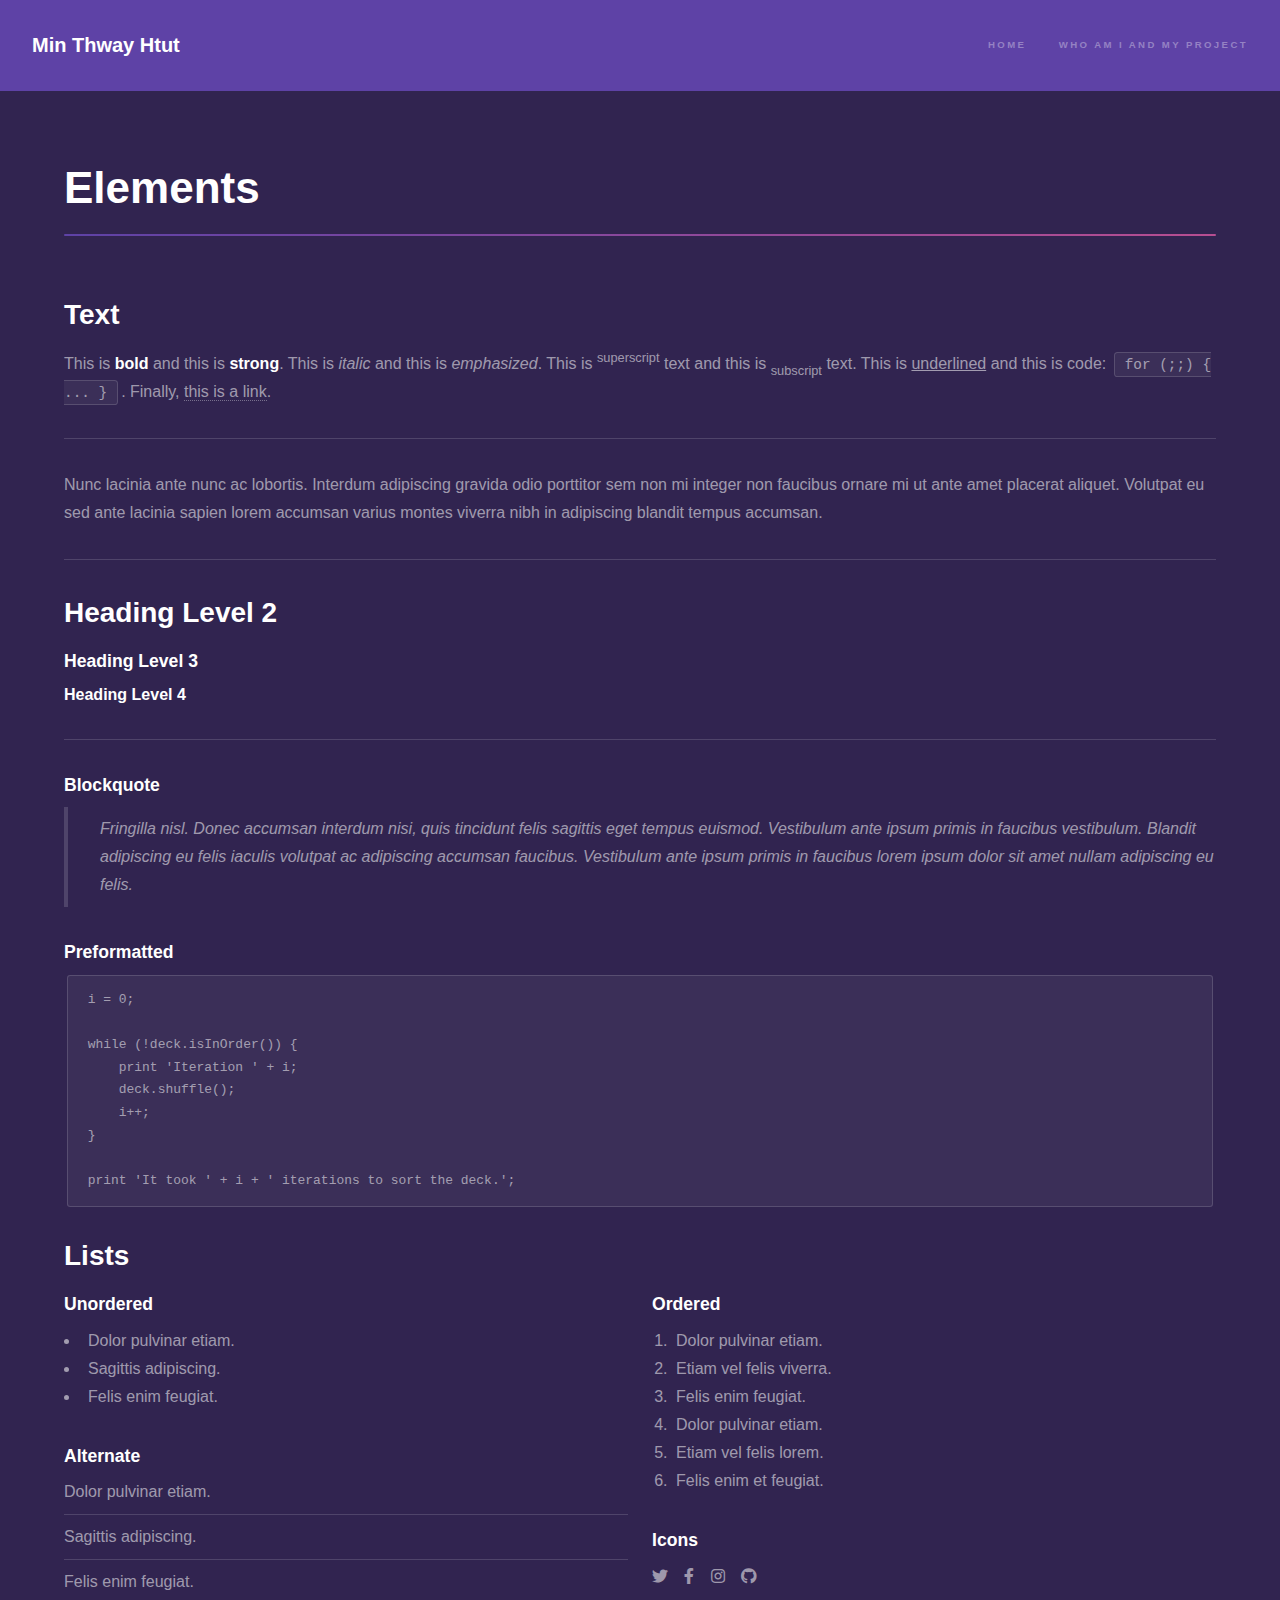
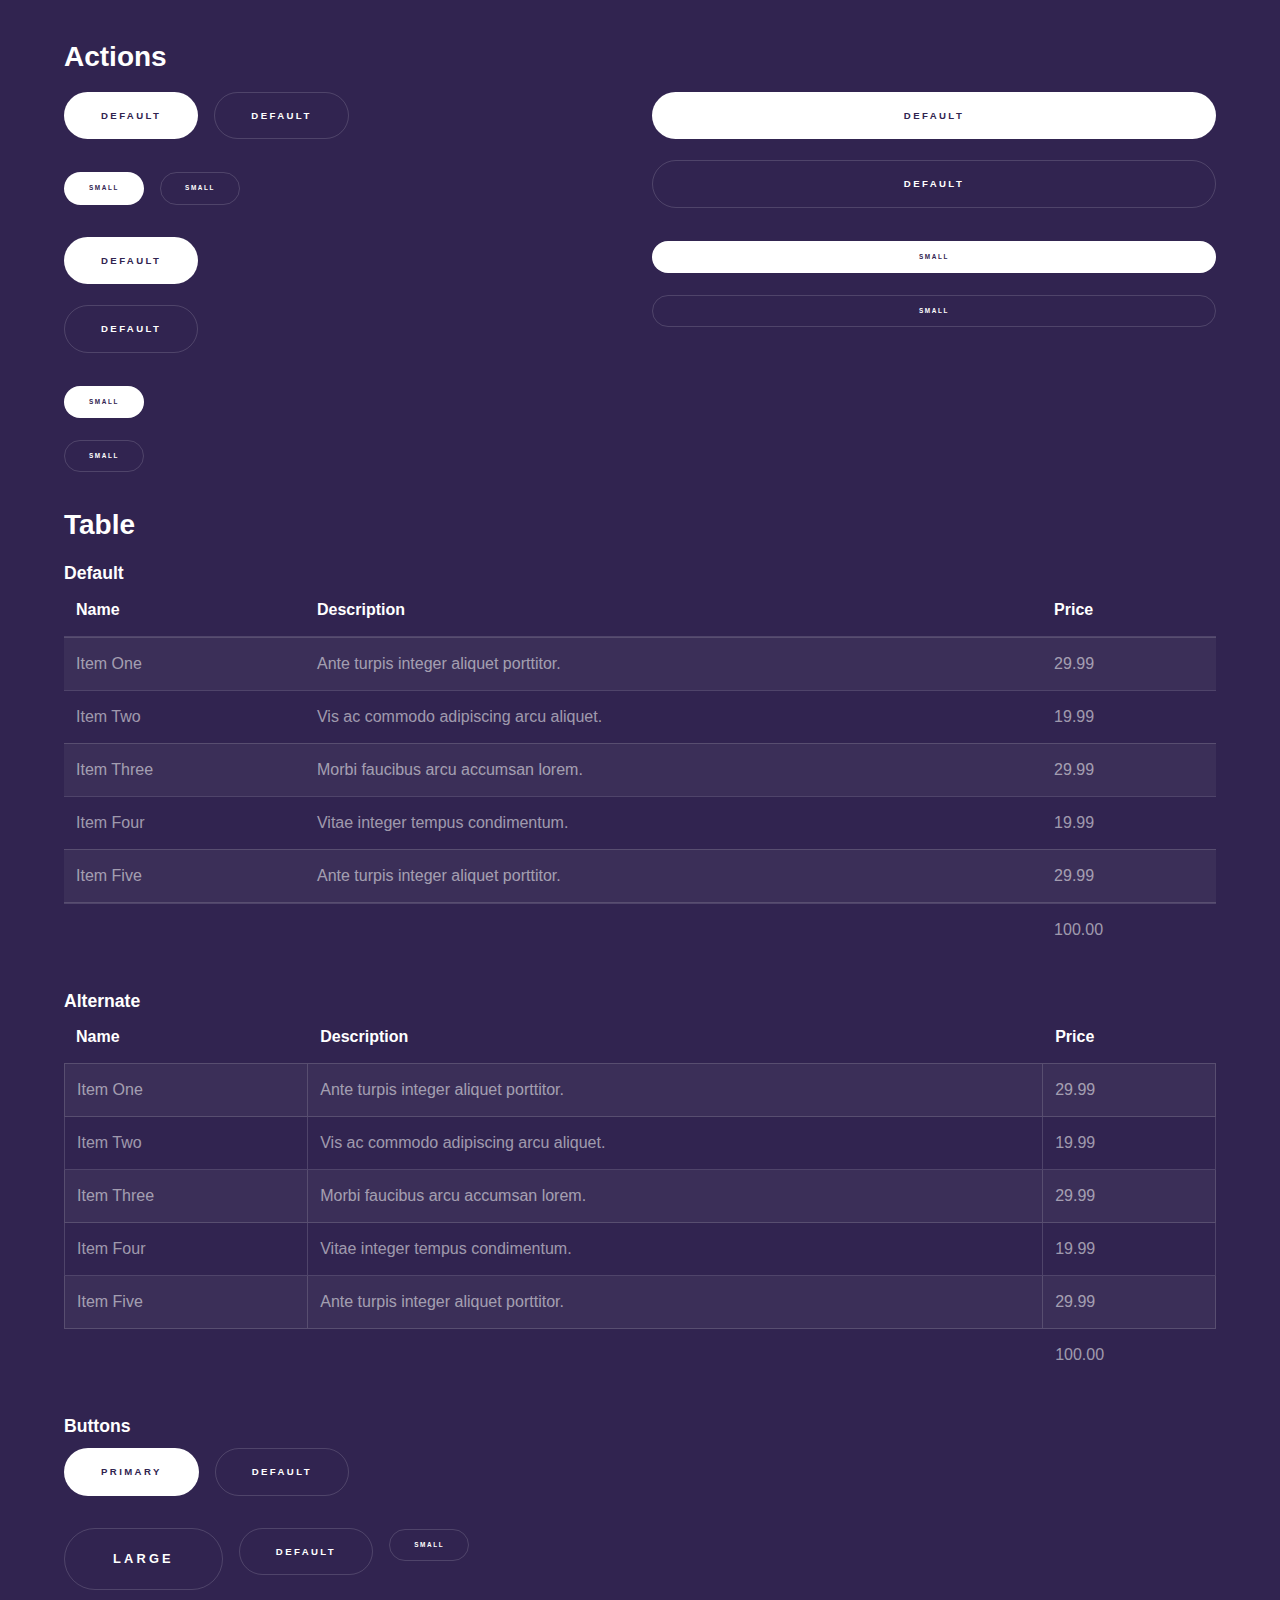
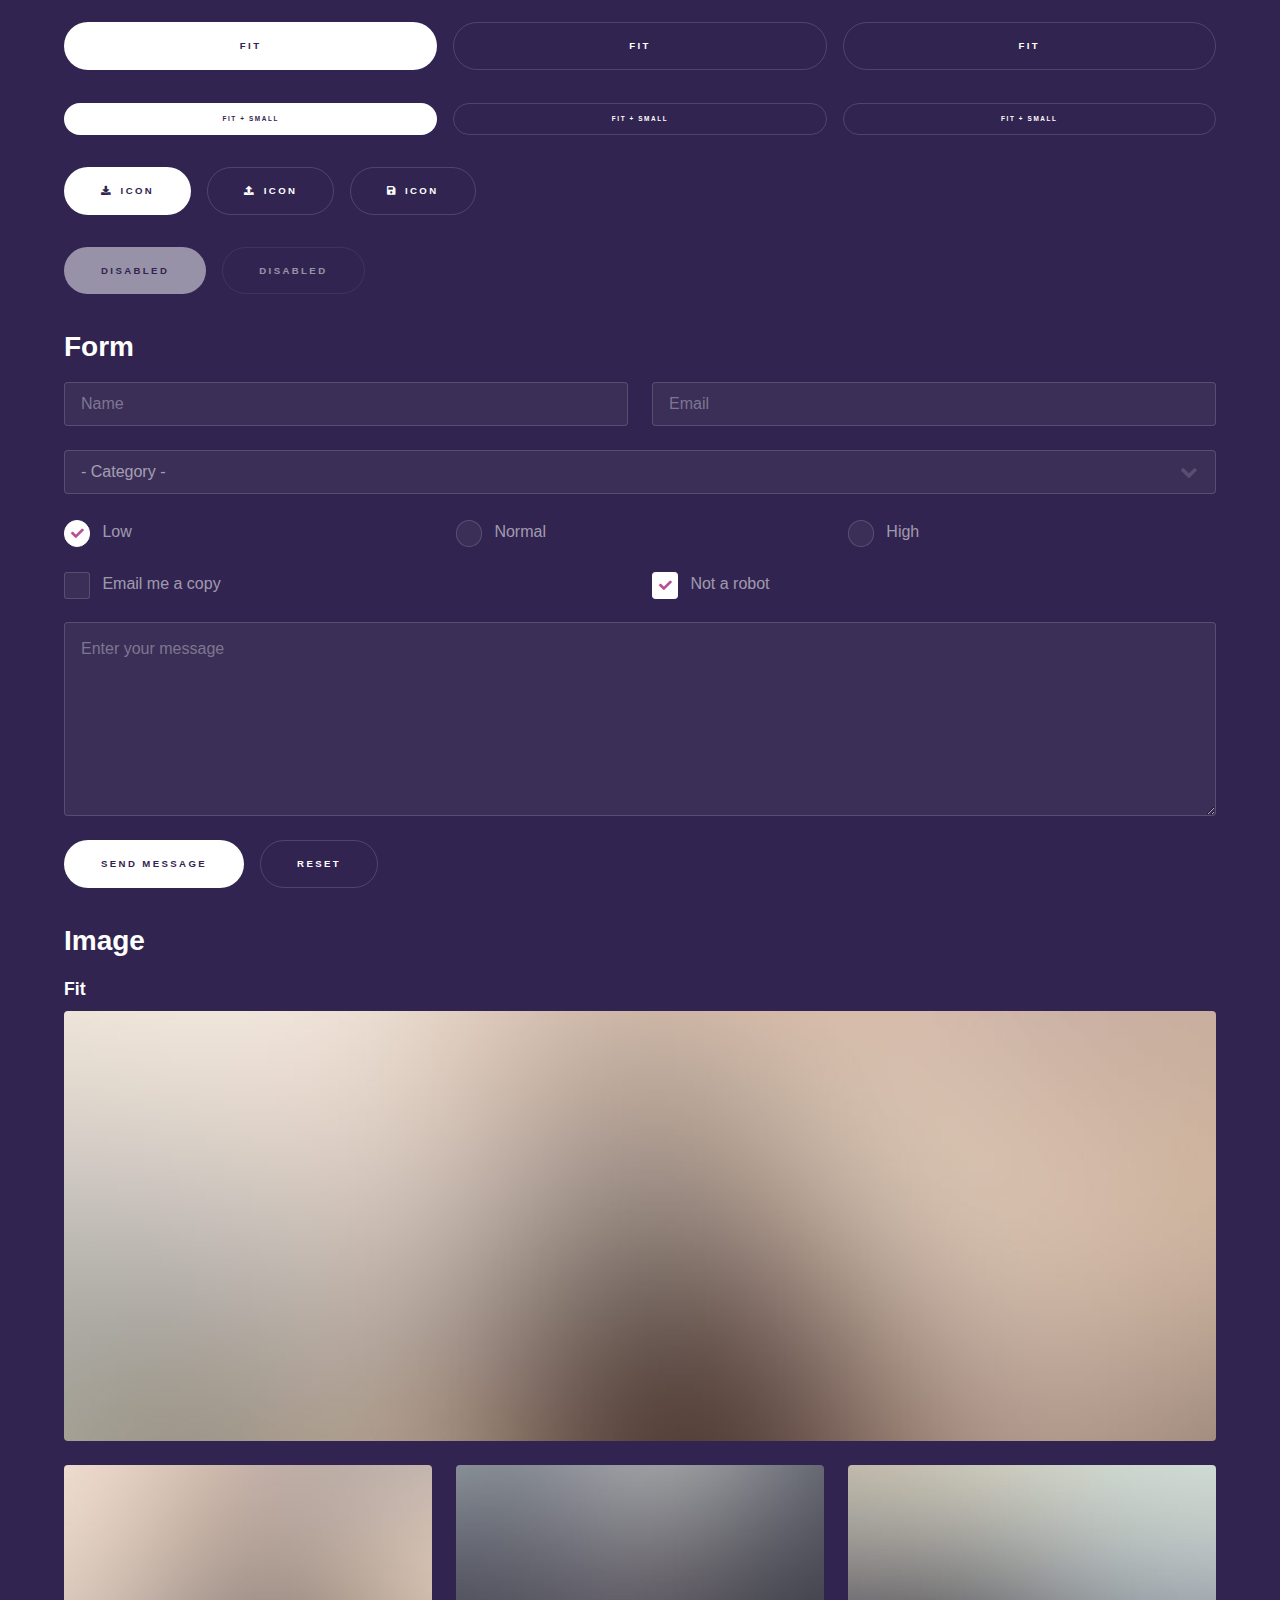
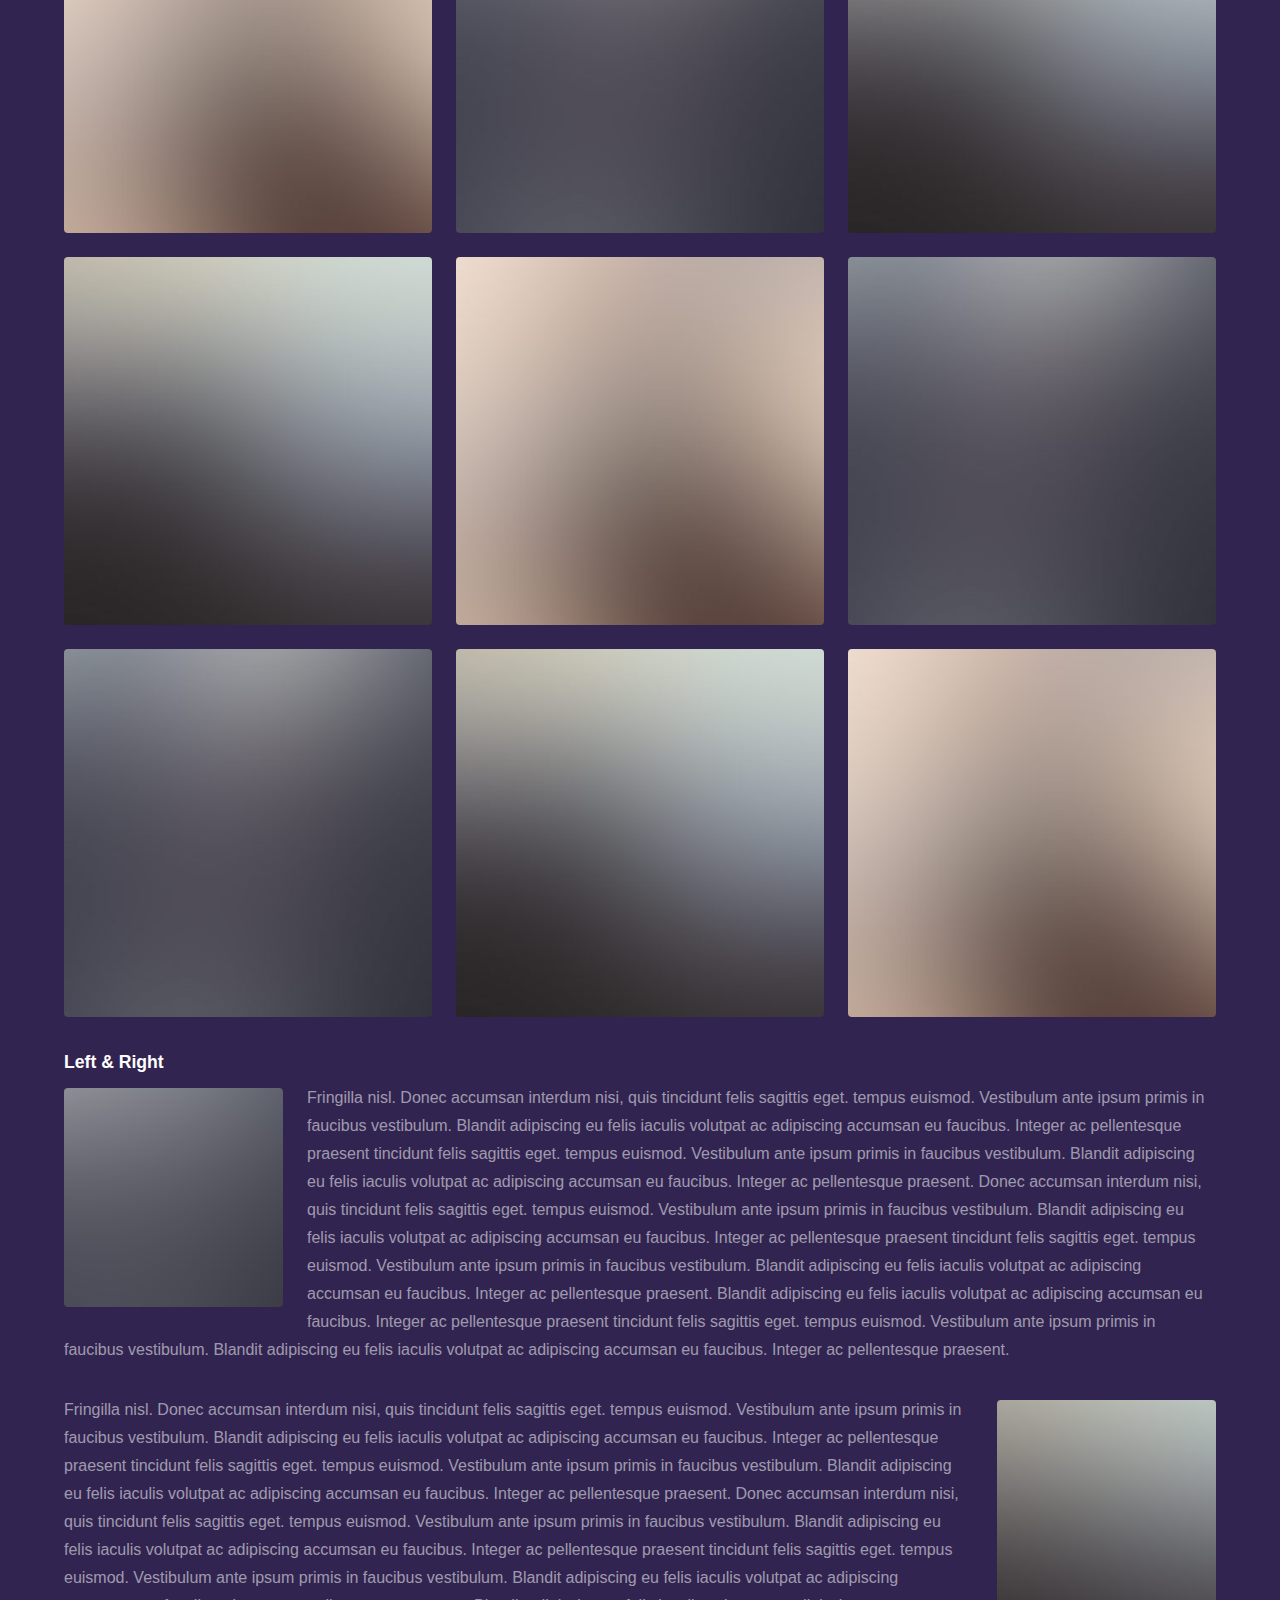
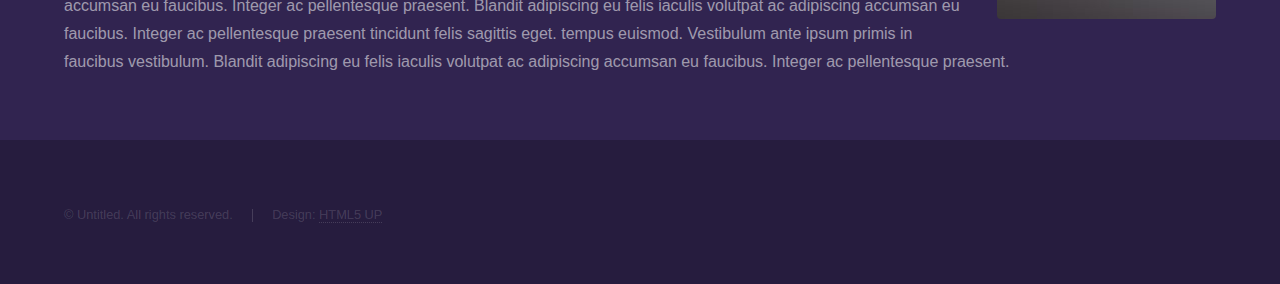
==== commit b4fc13b5: "1a" ====
--- a/elements.html
+++ b/elements.html
@@ -20,8 +20,7 @@
 				<nav>
 					<ul>
 						<li><a href="index.html">Home</a></li>
-						<li><a href="generic.html">Generic</a></li>
-						<li><a href="elements.html"  class="active">Elements</a></li>
+						<li><a href="generic.html">Who Am I and My Project</a></li>
 					</ul>
 				</nav>
 			</header>
